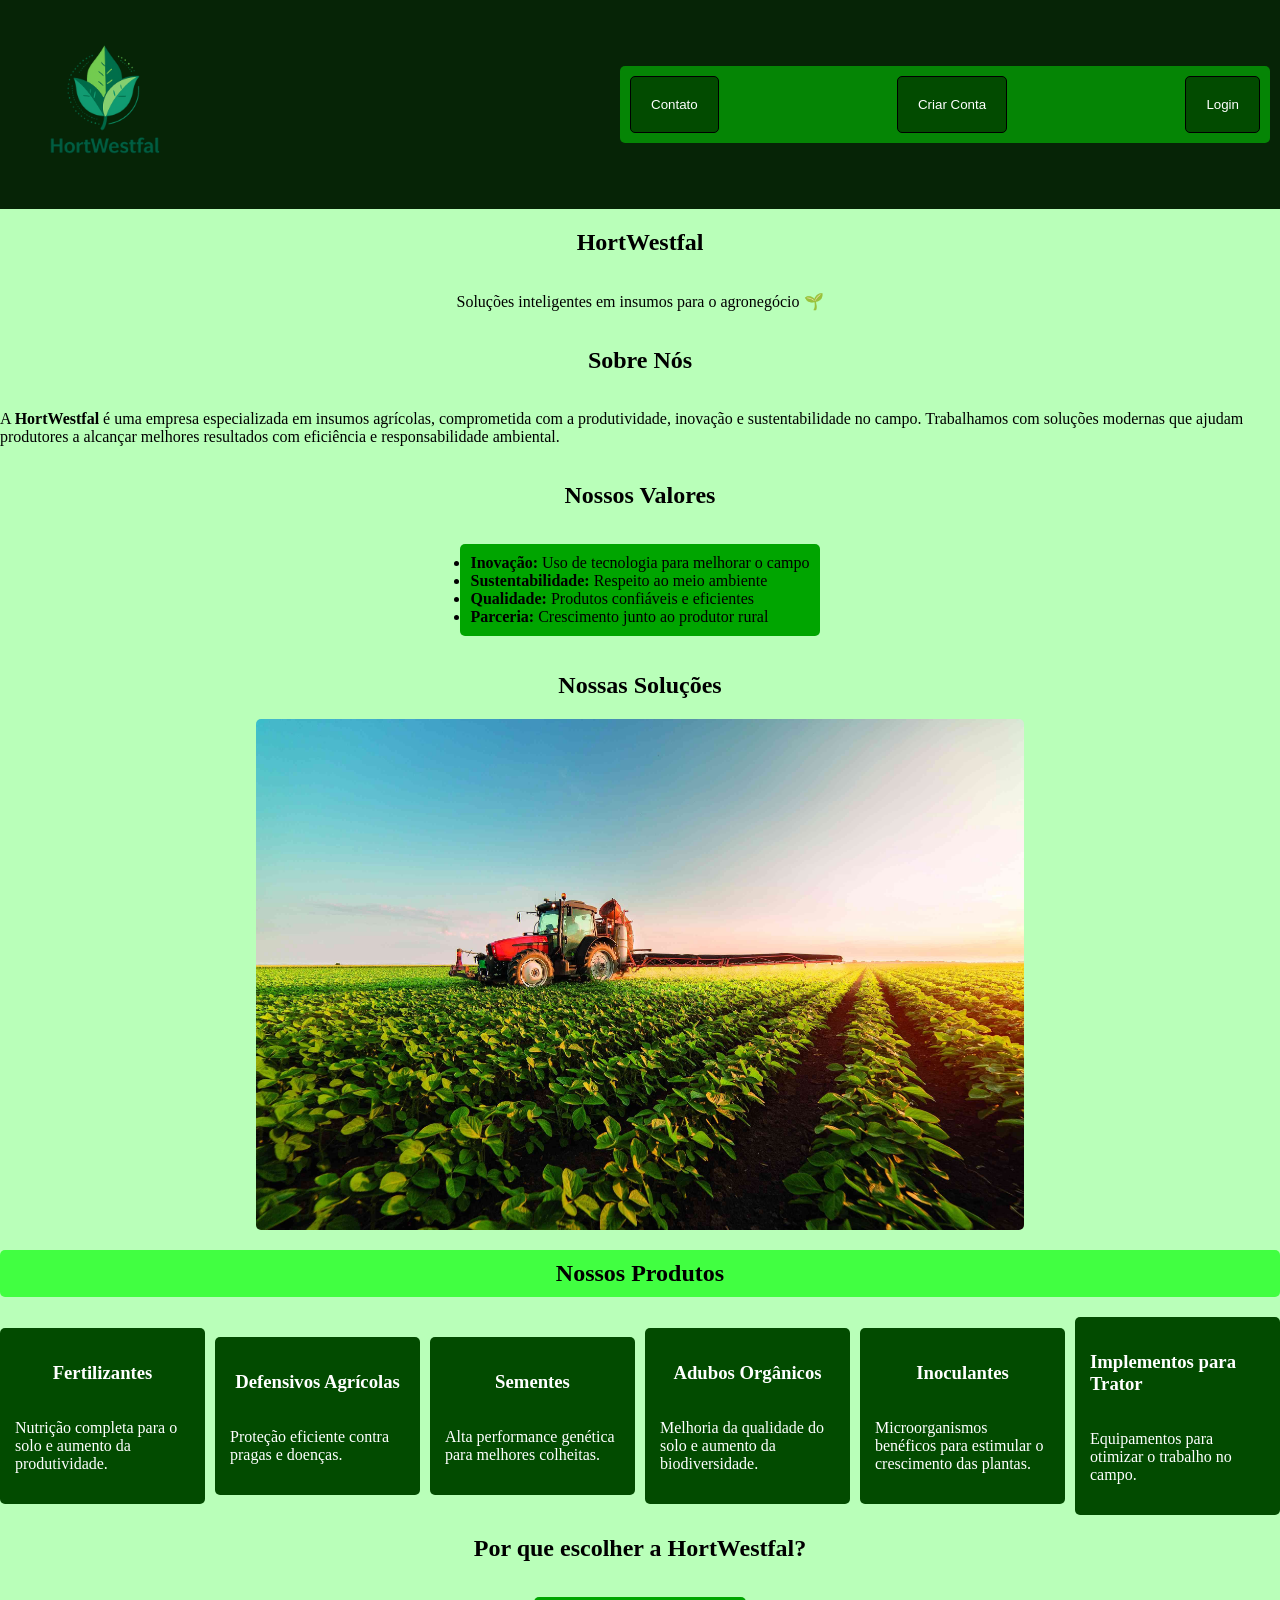
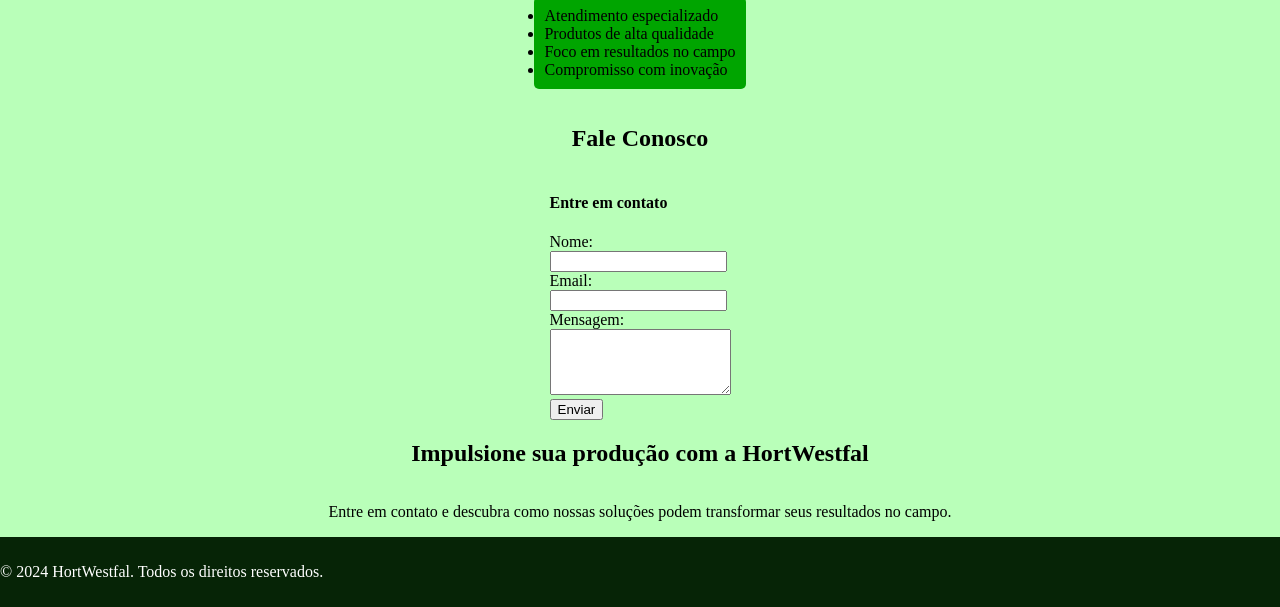
==== index.html @ 85e00064 "atualização do header" ====
<!DOCTYPE html>
<html lang="pt-br">

<head>
    <meta charset="UTF-8">
    <meta name="viewport" content="width=device-width, initial-scale=1.0">
    <link rel="stylesheet" href="index.css">
    <title>HortWestfal</title>
</head>

<body>
    <header>
        <img src="assets/LogomarcaHW.png" alt="Logo da HortWestfal" width="15%" >
        <nav class="links">
            <a href="contato.html"><button>Contato</button></a>
            <a href="criar-conta.html"><button>Criar Conta</button></a>
            <a href="login.html"><button>Login</button></a>
        </nav>
    </header>

    <main>

        <!-- HERO / APRESENTAÇÃO -->
        <section>

            <h1 id="titulo-principal">HortWestfal</h1>
            <p>Soluções inteligentes em insumos para o agronegócio 🌱</p>

        </section>

        <!-- SOBRE NÓS -->
        <section id="sobre">

            <h2 id="titulo-sobre">Sobre Nós</h2>

            <article>
                <p>
                    A <strong>HortWestfal</strong> é uma empresa especializada em insumos agrícolas,
                    comprometida com a produtividade, inovação e sustentabilidade no campo.
                    Trabalhamos com soluções modernas que ajudam produtores a alcançar
                    melhores resultados com eficiência e responsabilidade ambiental.
                </p>
            </article>
        </section>

        <!-- VALORES -->
        <section id="valores">

            <h2 id="titulo-valores">Nossos Valores</h2>

            <ul>
                <li><strong>Inovação:</strong> Uso de tecnologia para melhorar o campo</li>
                <li><strong>Sustentabilidade:</strong> Respeito ao meio ambiente</li>
                <li><strong>Qualidade:</strong> Produtos confiáveis e eficientes</li>
                <li><strong>Parceria:</strong> Crescimento junto ao produtor rural</li>
            </ul>
        </section>

        <!-- PRODUTOS / SOLUÇÕES -->
        <section id="produtos">
            <h2 id="titulo-produtos">Nossas Soluções</h2>

            <img src="assets/trator.jpg" alt="Produtos da HortWestfal" width="60%" height="auto">
            </div>
        </section>

        <h2 class="title">Nossos Produtos</h2>
        <section class="produtos">

            <div>
                <h3>Fertilizantes</h3>
                <p>Nutrição completa para o solo e aumento da produtividade.</p>
            </div>

            <div>
                <h3>Defensivos Agrícolas</h3>
                <p>Proteção eficiente contra pragas e doenças.</p>
            </div>

            <div>
                <h3>Sementes</h3>
                <p>Alta performance genética para melhores colheitas.</p>
            </div>

            <div>
                <h3>Adubos Orgânicos</h3>
                <p>Melhoria da qualidade do solo e aumento da biodiversidade.</p>
            </div>

            <div>
                <h3>Inoculantes</h3>
                <p>Microorganismos benéficos para estimular o crescimento das plantas.</p>
            </div>

            <div>
                <h3>Implementos para Trator</h3>
                <p>Equipamentos para otimizar o trabalho no campo.</p>
            </div>

        </section>

        <!-- DIFERENCIAIS -->
        <section id="diferenciais">

            <h2 id="titulo-diferenciais">Por que escolher a HortWestfal?</h2>

            <ul>
                <li>Atendimento especializado</li>
                <li>Produtos de alta qualidade</li>
                <li>Foco em resultados no campo</li>
                <li>Compromisso com inovação</li>
            </ul>
        </section>

        <!-- FORMULÁRIO -->
        <section id="contato">

            <h2 id="titulo-contato">Fale Conosco</h2>


            <form>


                <h4>Entre em contato</h4>

                <div>
                    <label for="nome">Nome:</label><br>
                    <input type="text" id="nome" name="nome" required>
                </div>

                <div>
                    <label for="email">Email:</label><br>
                    <input type="email" id="email" name="email" required>
                </div>

                <div>
                    <label for="mensagem">Mensagem:</label><br>
                    <textarea id="mensagem" name="mensagem" rows="4" required></textarea>
                </div>

                <div>
                    <button type="submit">Enviar</button>
                </div>



            </form>
        </section>

        <!-- CTA FINAL -->
        <section>

            <h2 id="titulo-cta">Impulsione sua produção com a HortWestfal</h2>

            <p>
                Entre em contato e descubra como nossas soluções podem transformar
                seus resultados no campo.
            </p>
        </section>

    </main>
    <footer>
        <p>&copy; 2024 HortWestfal. Todos os direitos reservados.</p>
    </footer>

</body>

</html>
---- index.css ----
body {
    margin: 0;
    padding: 0;
    

}

header {
    color: #fff;
    padding: 10px 10px;
    background-color: rgb(6, 36, 6);
    display: flex;
    flex-direction: row ;
    align-items: center;
    justify-content: space-between;
    
}

header a {
    color: #fff;

}

nav {
    margin: 20px 0;
    background-color: rgb(5, 133, 5);
    display: grid;
    grid-template-columns: repeat(auto-fit, minmax(10%, 1fr));
    grid-gap: 10px;
    padding: 10px;
    border-radius: 5px;
}



main {
    color: #000000;
    background-color: rgb(185, 255, 185);
    display: flex;
    flex-direction: column;
    /* align-items: center; */
    
}

section {
    display: flex;
    flex-direction: column;
    align-items: center;
}


.container {
    width: 80%;
    margin: auto;
   
}

footer {
    background-color: rgb(6, 36, 6);
    color: #fff;
    padding: 10px 0;
    position: relative;
    bottom: 0;
    width: 100%;
}
ul {
    /* list-style-type: none; */
    background-color: rgb(0, 165, 0);
    padding: 10px;
    border-radius: 5px;

} .produtos { 
    display: grid;
    grid-template-columns: repeat(auto-fit, minmax(15%, 1fr));
    gap: 10px;
    border-radius: 5px;
}

.produtos > div {
    color: #fff;
    background-color: #024b00;
    padding: 15px;
    border-radius: 5px;
    display: flex;
    flex-direction: column;
    align-items: center;
} img {
    border-radius: 5px;
}
.links {
   display: flex;
    flex-direction: row;
    justify-content: space-between;
    width: 50%;

}
.links button {
     color: #fff;
    background-color: #024b00;
    padding: 20px;
    border-radius: 5px;
    display: flex;
    flex-direction: column;
    align-items: center;
    border: 1px solid #000000;
    font-style: none;
    cursor: pointer;
   } 
.links a {
    text-decoration: none;
}

.title {
    background-color: rgb(65, 255, 65);
    padding: 10px;
    border-radius: 5px;
    display: grid;
    grid-template-columns: repeat(auto-fit, minmax(15%, 1fr));
    text-align: center;
    grid-gap: 10px;
   
   
}
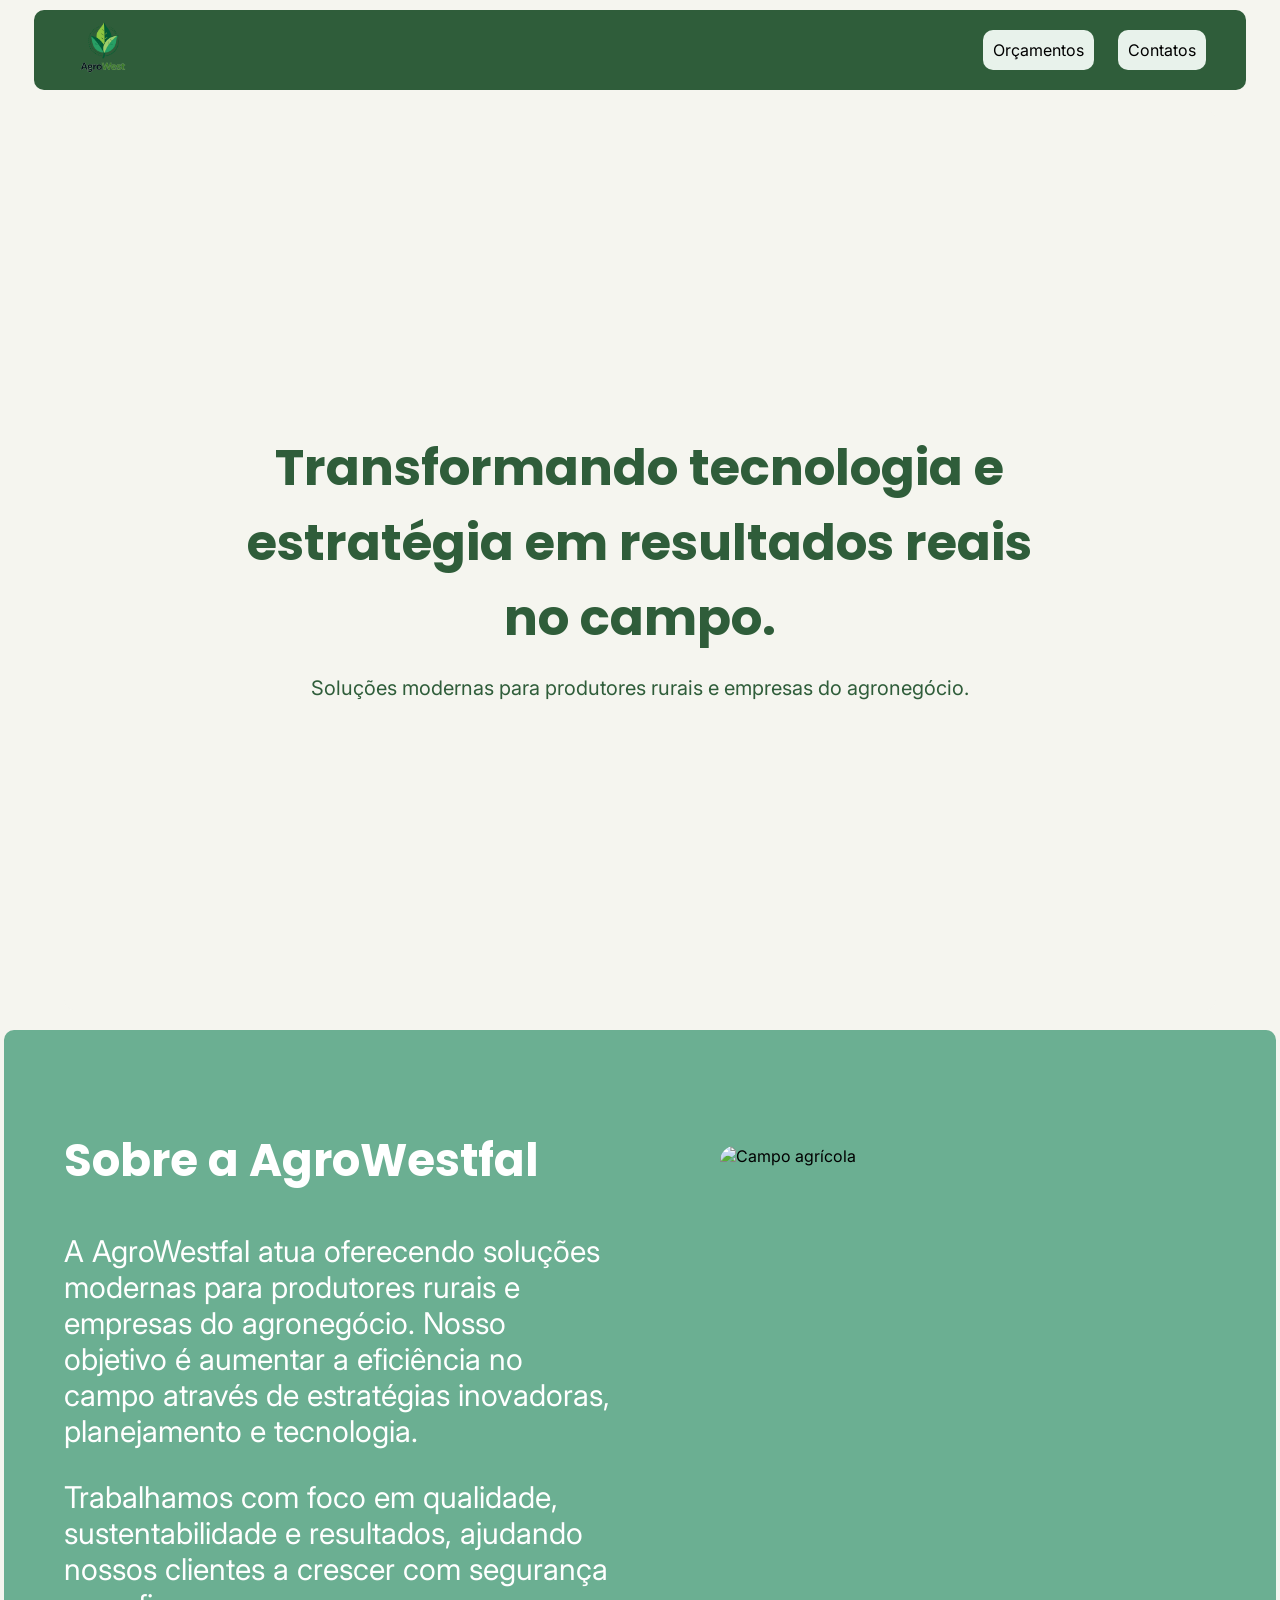
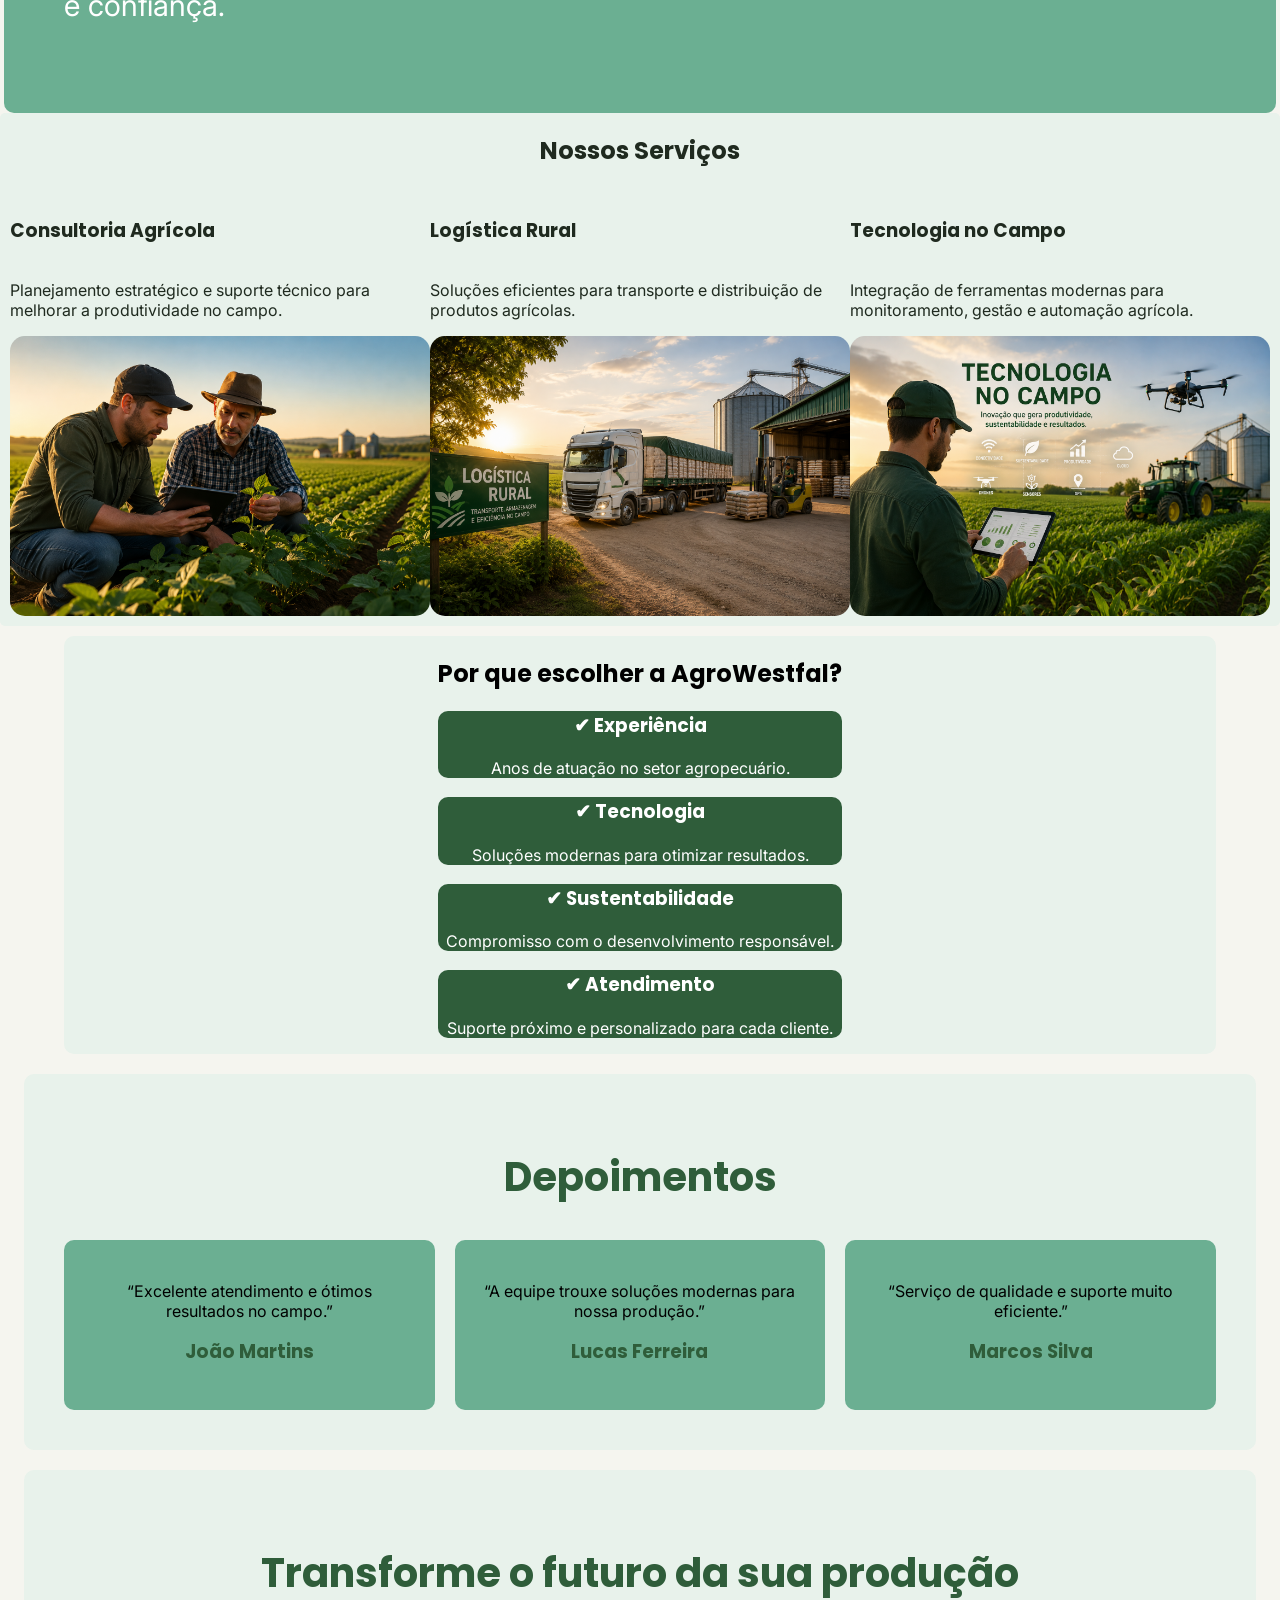
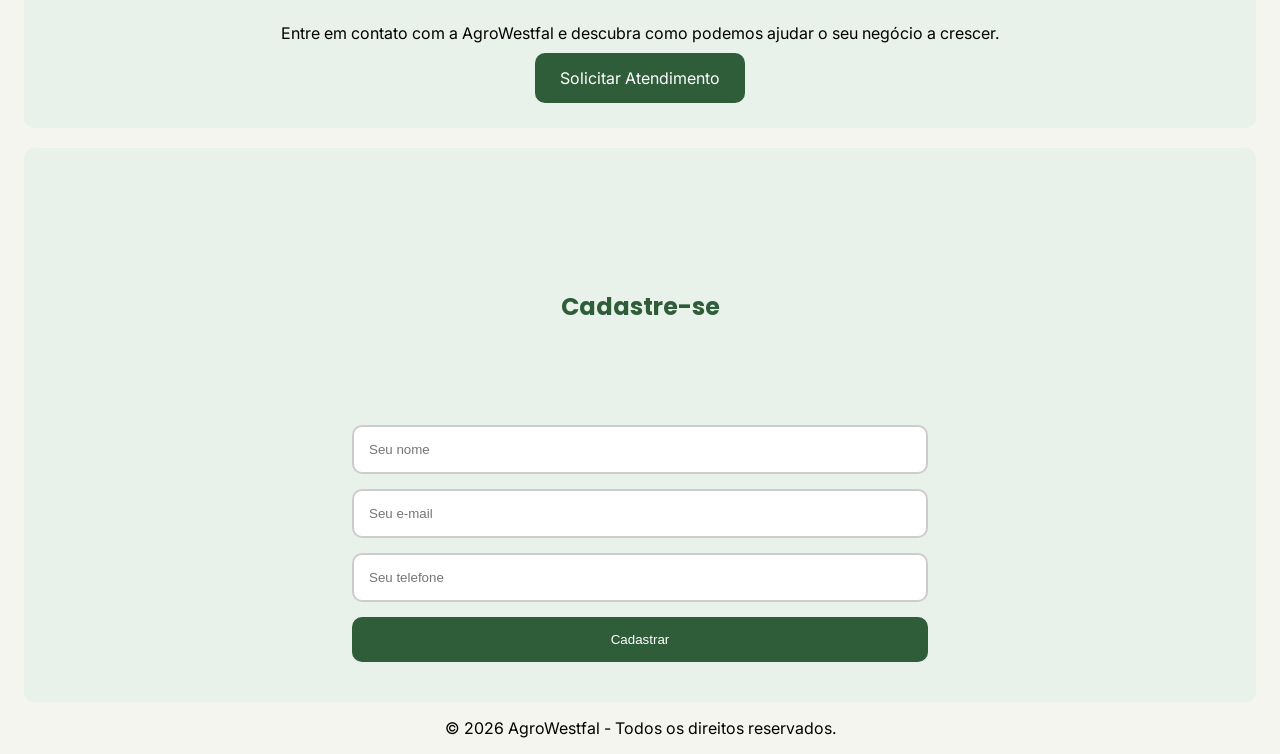
==== commit 0f07045b: "Edições finais e criação do hero." ====
--- a/index.html
+++ b/index.html
@@ -5,162 +5,180 @@
     <meta charset="UTF-8">
     <meta name="viewport" content="width=device-width, initial-scale=1.0">
     <link rel="stylesheet" href="index.css">
-    <title>HortWestfal</title>
+    <link rel="preconnect" href="https://fonts.googleapis.com">
+    <link rel="preconnect" href="https://fonts.gstatic.com" crossorigin>
+    <link
+        href="https://fonts.googleapis.com/css2?family=Inter:wght@400;500;600&family=Poppins:wght@600;700&display=swap"
+        rel="stylesheet">
+    <title>AgroWest</title>
 </head>
 
 <body>
     <header>
-        <img src="assets/LogomarcaHW.png" alt="Logo da HortWestfal" width="15%" >
-        <nav class="links">
-            <a href="contato.html"><button>Contato</button></a>
-            <a href="criar-conta.html"><button>Criar Conta</button></a>
-            <a href="login.html"><button>Login</button></a>
-        </nav>
+        <img src="assets/LogoAgroWest.png" alt="">
+        <div>
+            <a href="#servicos" class="btn-primary">Orçamentos</a>
+            <a href="#contato" class="btn-secondary">Contatos</a>
+        </div>
     </header>
-
     <main>
 
-        <!-- HERO / APRESENTAÇÃO -->
-        <section>
+        <section class="hero">
 
-            <h1 id="titulo-principal">HortWestfal</h1>
-            <p>Soluções inteligentes em insumos para o agronegócio 🌱</p>
+            <div class="hero-texto">
+                <h1>
+                    Transformando tecnologia e estratégia em resultados reais no campo.
+                </h1>
 
-        </section>
-
-        <!-- SOBRE NÓS -->
-        <section id="sobre">
-
-            <h2 id="titulo-sobre">Sobre Nós</h2>
-
-            <article>
                 <p>
-                    A <strong>HortWestfal</strong> é uma empresa especializada em insumos agrícolas,
-                    comprometida com a produtividade, inovação e sustentabilidade no campo.
-                    Trabalhamos com soluções modernas que ajudam produtores a alcançar
-                    melhores resultados com eficiência e responsabilidade ambiental.
+                    Soluções modernas para produtores rurais e empresas do agronegócio.
                 </p>
-            </article>
-        </section>
-
-        <!-- VALORES -->
-        <section id="valores">
-
-            <h2 id="titulo-valores">Nossos Valores</h2>
-
-            <ul>
-                <li><strong>Inovação:</strong> Uso de tecnologia para melhorar o campo</li>
-                <li><strong>Sustentabilidade:</strong> Respeito ao meio ambiente</li>
-                <li><strong>Qualidade:</strong> Produtos confiáveis e eficientes</li>
-                <li><strong>Parceria:</strong> Crescimento junto ao produtor rural</li>
-            </ul>
-        </section>
-
-        <!-- PRODUTOS / SOLUÇÕES -->
-        <section id="produtos">
-            <h2 id="titulo-produtos">Nossas Soluções</h2>
-
-            <img src="assets/trator.jpg" alt="Produtos da HortWestfal" width="60%" height="auto">
             </div>
         </section>
 
-        <h2 class="title">Nossos Produtos</h2>
-        <section class="produtos">
+        <!-- SOBRE -->
+        <section class="sobre" id="sobre">
+            <div class="sobre-texto">
+                <h2 id="titulo-sobre">Sobre a AgroWestfal</h2>
+                <p>
+                    A AgroWestfal atua oferecendo soluções modernas para produtores
+                    rurais e empresas do agronegócio. Nosso objetivo é aumentar a
+                    eficiência no campo através de estratégias inovadoras,
+                    planejamento e tecnologia.
+                </p>
+                <p>
+                    Trabalhamos com foco em qualidade, sustentabilidade e resultados,
+                    ajudando nossos clientes a crescer com segurança e confiança.
+                </p>
+            </div>
+            <img src="https://imgs.search.brave.com/mxsEiK5tmD01qRT2toP6mx3Sf--5ujDcKrcWVnXt9iE/rs:fit:860:0:0:0/g:ce/aHR0cHM6Ly9tZWRp/YS5pc3RvY2twaG90/by5jb20vaWQvMTMx/NjMyMTA4MS9wdC9m/b3RvL2Zhcm1lci1z/dGFuZGluZy1vbi1j/b3JuLWZpZWxkLWFn/YWluc3Qtc2t5Lmpw/Zz9zPTYxMng2MTIm/dz0wJms9MjAmYz1t/T1BWcTdnWUVnNkt6/ZjV4SG0wWVBaTGxY/RkJYSXd3UDlqeVFn/VVpKeDNjPQ"
+                alt="Campo agrícola">
+        </section>
 
-            <div>
-                <h3>Fertilizantes</h3>
-                <p>Nutrição completa para o solo e aumento da produtividade.</p>
+        <!-- SERVIÇOS -->
+        <section class="servicos" id="servicos">
+            <h2 id="titulo-servicos">Nossos Serviços</h2>
+            <div class="cards">
+                <article>
+                    <h3>Consultoria Agrícola</h3>
+                    <p>
+                        Planejamento estratégico e suporte técnico para melhorar a
+                        produtividade no campo.
+                    </p>
+                    <img src="assets/consultoria.png" alt="">
+                </article>
+                <article>
+                    <h3>Logística Rural</h3>
+                    <p>
+                        Soluções eficientes para transporte e distribuição de
+                        produtos agrícolas.
+                    </p>
+                    <img src="assets/Logistica.png" alt="">
+                </article>
+                <article>
+                    <h3>Tecnologia no Campo</h3>
+                    <p>
+                        Integração de ferramentas modernas para monitoramento,
+                        gestão e automação agrícola.
+                    </p>
+                    <img src="assets/tecnologia.png" alt="">
+                </article>
             </div>
+        </section>
 
-            <div>
-                <h3>Defensivos Agrícolas</h3>
-                <p>Proteção eficiente contra pragas e doenças.</p>
+        <!-- DIFERENCIAIS -->
+        <section id="diferenciais">
+            <div class="container">
+                <h2 id="titulo-diferenciais">Por que escolher a AgroWestfal?</h2>
+
+                <article class="cardEsquerda">
+                    <h3>✔ Experiência</h3>
+                    <p>Anos de atuação no setor agropecuário.</p>
+                </article>
+
+                <article class="cardDireita">
+                    <h3>✔ Tecnologia</h3>
+                    <p>Soluções modernas para otimizar resultados.</p>
+                </article>
+
+                <article class="cardEsquerda">
+                    <h3>✔ Sustentabilidade</h3>
+                    <p>Compromisso com o desenvolvimento responsável.</p>
+                </article>
+                <article class="cardDireita">
+                    <h3>✔ Atendimento</h3>
+                    <p>Suporte próximo e personalizado para cada cliente.</p>
+                </article>
             </div>
+        </section>
+        <!-- DEPOIMENTOS -->
 
-            <div>
-                <h3>Sementes</h3>
-                <p>Alta performance genética para melhores colheitas.</p>
-            </div>
+        <section id="depoimentos">
 
-            <div>
-                <h3>Adubos Orgânicos</h3>
-                <p>Melhoria da qualidade do solo e aumento da biodiversidade.</p>
-            </div>
+            <h2>Depoimentos</h2>
 
-            <div>
-                <h3>Inoculantes</h3>
-                <p>Microorganismos benéficos para estimular o crescimento das plantas.</p>
-            </div>
+            <div class="depoimentos-cards">
 
-            <div>
-                <h3>Implementos para Trator</h3>
-                <p>Equipamentos para otimizar o trabalho no campo.</p>
+                <article>
+                    <p>
+                        “Excelente atendimento e ótimos resultados no campo.”
+                    </p>
+
+                    <h3>João Martins</h3>
+                </article>
+
+                <article>
+                    <p>
+                        “A equipe trouxe soluções modernas para nossa produção.”
+                    </p>
+
+                    <h3>Lucas Ferreira</h3>
+                </article>
+
+                <article>
+                    <p>
+                        “Serviço de qualidade e suporte muito eficiente.”
+                    </p>
+
+                    <h3>Marcos Silva</h3>
+                </article>
+
             </div>
 
         </section>
 
-        <!-- DIFERENCIAIS -->
-        <section id="diferenciais">
+        <!-- CTA -->
+        <section class="cta">
+            <div class="container">
+                <h2 id="titulo-cta">Transforme o futuro da sua produção</h2>
+                <p>
+                    Entre em contato com a AgroWestfal e descubra como podemos ajudar
+                    o seu negócio a crescer.
+                </p>
 
-            <h2 id="titulo-diferenciais">Por que escolher a HortWestfal?</h2>
-
-            <ul>
-                <li>Atendimento especializado</li>
-                <li>Produtos de alta qualidade</li>
-                <li>Foco em resultados no campo</li>
-                <li>Compromisso com inovação</li>
-            </ul>
+                <a href="#contato" class="btn-primary">Solicitar Atendimento</a>
+            </div>
         </section>
 
-        <!-- FORMULÁRIO -->
-        <section id="contato">
+        <!-- CADASTRO -->
+        <section class="cadastro" id="cadastro">
+            <div class="container">
+                <h2 id="titulo-contato">Cadastre-se</h2>
 
-            <h2 id="titulo-contato">Fale Conosco</h2>
-
-
-            <form>
-
-
-                <h4>Entre em contato</h4>
-
-                <div>
-                    <label for="nome">Nome:</label><br>
-                    <input type="text" id="nome" name="nome" required>
-                </div>
-
-                <div>
-                    <label for="email">Email:</label><br>
-                    <input type="email" id="email" name="email" required>
-                </div>
-
-                <div>
-                    <label for="mensagem">Mensagem:</label><br>
-                    <textarea id="mensagem" name="mensagem" rows="4" required></textarea>
-                </div>
-
-                <div>
-                    <button type="submit">Enviar</button>
-                </div>
-
-
-
-            </form>
+                <form>
+                    <input type="text" placeholder="Seu nome" required>
+                    <input type="email" placeholder="Seu e-mail" required>
+                    <input type="text" placeholder="Seu telefone">
+                    <button type="submit">Cadastrar</button>
+                </form>
+            </div>
         </section>
 
-        <!-- CTA FINAL -->
-        <section>
+        <!-- FOOTER -->
+    </main>
 
-            <h2 id="titulo-cta">Impulsione sua produção com a HortWestfal</h2>
-
-            <p>
-                Entre em contato e descubra como nossas soluções podem transformar
-                seus resultados no campo.
-            </p>
-        </section>
-
-    </main>
     <footer>
-        <p>&copy; 2024 HortWestfal. Todos os direitos reservados.</p>
+        <p>© 2026 AgroWestfal - Todos os direitos reservados.</p>
     </footer>
 
 </body>
--- a/index.css
+++ b/index.css
@@ -1,123 +1,321 @@
+:root {
+    /* CORES PRINCIPAIS */
+    --primary: #2F5D3A;
+    --secondary: #6BAF92;
+
+    /* BACKGROUNDS */
+    --bg-main: #F5F5EF;
+    --bg-section: #E8F2EB;
+    --white: #FFFFFF;
+
+    /* TEXTOS */
+    --text-dark: #1F2A1F;
+    --text-gray: #6B7280;
+
+    /* GRADIENTE */
+    --gradient-main:
+        linear-gradient(135deg, #2F5D3A, #6BAF92);
+}
+
+h1,
+h2,
+h3 {
+    font-family: 'Poppins', sans-serif;
+}
+
+p {
+    font-family: 'Inter', sans-serif
+}
+
 body {
+    font-family: 'Inter', sans-serif;
+    background-color: var(--bg-main);
+    display: flex;
+    flex-direction: column;
+    align-items: center;
     margin: 0;
-    padding: 0;
-    
-
+}
+main{
+    display: flex;
+    flex-direction: column;
+    align-items: center;
+}
+
+section {
+    background-color: var(--bg-section);
 }
 
 header {
-    color: #fff;
-    padding: 10px 10px;
-    background-color: rgb(6, 36, 6);
-    display: flex;
-    flex-direction: row ;
-    align-items: center;
+    background-color: var(--primary);
+    width: 90%;
+    height: 80px;
+    display: flex;
     justify-content: space-between;
-    
-}
-
-header a {
-    color: #fff;
-
-}
-
-nav {
-    margin: 20px 0;
-    background-color: rgb(5, 133, 5);
-    display: grid;
-    grid-template-columns: repeat(auto-fit, minmax(10%, 1fr));
-    grid-gap: 10px;
+    align-items: center;
+    padding: 0 30px;
+    border-radius: 10px;
+    margin-top: 10px;
+}
+.hero {
+    width: 90%;
+    height: 100vh;
+    background: var(--bg-main);
+    display: flex;
+    flex-direction: column;
+    justify-content: center;
+    align-items: center;
+    text-align: center;
+    border-radius: 10px;
+    margin-top: 20px;
+}
+
+.hero-texto {
+    color: var(--primary);
+    width: 70%;
+}
+
+.hero-texto h1 {
+    font-size: 50px;
+    margin-bottom: 20px;
+}
+
+.hero-texto p {
+    font-size: 20px;
+    margin-bottom: 30px;
+}
+
+header div h1 {
+    margin: 0;
+}
+
+header div a {
+    background-color: var(--bg-section);
     padding: 10px;
+    border-radius: 10px;
+    text-decoration: none;
+    color: inherit;
+    margin: 10px;
+}
+
+
+
+header img {
+    height: 100%;
+}
+
+/* Estilização sobre */
+#sobre {
+    background-color: var(--secondary);
+    display: grid;
+    grid-template-columns: 1fr 1fr;
+    align-items: center;
+    justify-items: center;
+    gap: 50px;
+    width: 90%;
+    padding: 60px;
+    border-radius: 10px;
+    margin-top: 20px;
+}
+
+#sobre img {
+    height: 80%;
+    width: 80%;
+    border-radius: 15px;
+    grid-column: 2;
+}
+
+#sobre div {
+    color: white;
+    grid-column: 1;
+    width: 100%;
+    font-size: 30px;
+
+}
+
+@media (max-width: 768px) {
+
+    #sobre {
+        grid-template-columns: 1fr;
+    }
+
+    #sobre div {
+        grid-column: 1;
+        grid-row: 1;
+    }
+
+    #sobre img {
+        grid-column: 1;
+        grid-row: 2;
+
+        width: 100%;
+        max-width: 100%;
+    }
+}
+
+#servicos {
+    color: var(--text-dark);
+    display: grid;
+    grid-template-columns: 1fr;
+    grid-template-rows: auto 1fr;
+    justify-items: center;
     border-radius: 5px;
 }
 
-
-
-main {
-    color: #000000;
-    background-color: rgb(185, 255, 185);
-    display: flex;
-    flex-direction: column;
-    /* align-items: center; */
-    
-}
-
-section {
-    display: flex;
-    flex-direction: column;
-    align-items: center;
-}
-
-
-.container {
-    width: 80%;
-    margin: auto;
-   
-}
-
-footer {
-    background-color: rgb(6, 36, 6);
-    color: #fff;
-    padding: 10px 0;
-    position: relative;
-    bottom: 0;
-    width: 100%;
-}
-ul {
-    /* list-style-type: none; */
-    background-color: rgb(0, 165, 0);
-    padding: 10px;
-    border-radius: 5px;
-
-} .produtos { 
-    display: grid;
-    grid-template-columns: repeat(auto-fit, minmax(15%, 1fr));
-    gap: 10px;
-    border-radius: 5px;
-}
-
-.produtos > div {
-    color: #fff;
-    background-color: #024b00;
+#servicos div {
+    display: grid;
+    background-color: var(--bg-section);
+    grid-template-columns: 1fr 1fr 1fr;
+    margin: 10px;
+}
+
+#servicos div article {
+    background-color:var(--bg-section);
+    display: flex;
+    flex-direction: column;
+    overflow: hidden;
+}
+
+#servicos div article img {
+    grid-row: 2;
+    border-radius: 15px;
+}
+
+#diferenciais {
+    margin-top:10px; 
+    width: 90%;
+    background-color: var(--bg-section);
+    display: grid;
+    grid-template-columns: 1fr;
+    grid-template-rows: 1fr;
+    justify-items: center;
+    border-radius: 10px;
+}
+#diferenciais div article {
+    color: var(--white);
+    background-color: var(--primary);
+    border-radius: 10px; 
+    text-align: center; 
+}
+/* DEPOIMENTOS */
+
+#depoimentos {
+    width: 90%;
+    background-color: var(--bg-section);
+    padding: 40px;
+    border-radius: 10px;
+    margin-top: 20px;
+}
+
+#depoimentos h2 {
+    text-align: center;
+    color: var(--primary);
+    font-size: 40px;
+}
+
+.depoimentos-cards {
+    display: grid;
+    grid-template-columns: 1fr 1fr 1fr;
+    gap: 20px;
+}
+
+.depoimentos-cards article {
+    background-color: var(--secondary);
+    padding: 25px;
+    border-radius: 10px;
+    text-align: center;
+}
+
+.depoimentos-cards article h3 {
+    color: var(--primary);
+    margin-top: 15px;
+}
+/* CTA */
+
+.cta {
+    width: 90%;
+    background-color: var(--bg-section);
+    padding: 40px;
+    border-radius: 10px;
+    margin-top: 20px;
+    text-align: center;
+}
+
+.cta h2 {
+    color: var(--primary);
+    font-size: 40px;
+    margin-bottom: 20px;
+}
+
+.cta p {
+    margin-bottom: 25px;
+}
+
+.cta a {
+    background-color: var(--primary);
+    color: white;
+    text-decoration: none;
+    padding: 15px 25px;
+    border-radius: 10px;
+    transition: 0.3s;
+}
+
+.cta a:hover {
+    background-color: var(--secondary);
+}
+/* cadastro */
+.cadastro div {
+    display: grid;
+    grid-template-rows: 1fr 1fr;
+    grid-template-columns:1fr;
+    align-items: center;
+    justify-items: center;
+}
+.cadastro {
+    width: 90%;
+    background-color: var(--bg-section);
+    padding: 40px;
+    border-radius: 10px;
+    margin-top: 20px;
+}
+
+.cadastro h2 {
+    text-align: center;
+    color: var(--primary);
+    margin-bottom: 20px;
+}
+
+form {
+    display: flex;
+    flex-direction: column;
+    gap: 15px;
+    width: 50%;
+}
+
+form input,
+form textarea {
     padding: 15px;
-    border-radius: 5px;
-    display: flex;
-    flex-direction: column;
-    align-items: center;
-} img {
-    border-radius: 5px;
-}
-.links {
-   display: flex;
-    flex-direction: row;
-    justify-content: space-between;
-    width: 50%;
-
-}
-.links button {
-     color: #fff;
-    background-color: #024b00;
-    padding: 20px;
-    border-radius: 5px;
-    display: flex;
-    flex-direction: column;
-    align-items: center;
-    border: 1px solid #000000;
-    font-style: none;
-    cursor: pointer;
-   } 
-.links a {
-    text-decoration: none;
-}
-
-.title {
-    background-color: rgb(65, 255, 65);
-    padding: 10px;
-    border-radius: 5px;
-    display: grid;
-    grid-template-columns: repeat(auto-fit, minmax(15%, 1fr));
-    text-align: center;
-    grid-gap: 10px;
-   
-   
+    border-radius: 10px;
+    border: 2px solid #ccc;
+}
+
+form input:focus,
+form textarea:focus {
+    border-color: var(--secondary);
+    outline: none;
+}
+
+form textarea {
+    height: 120px;
+}
+
+form button {
+    background-color: var(--primary);
+    color: white;
+    border: none;
+    padding: 15px;
+    border-radius: 10px;
+}
+
+form button:hover {
+    background-color: var(--secondary);
 }
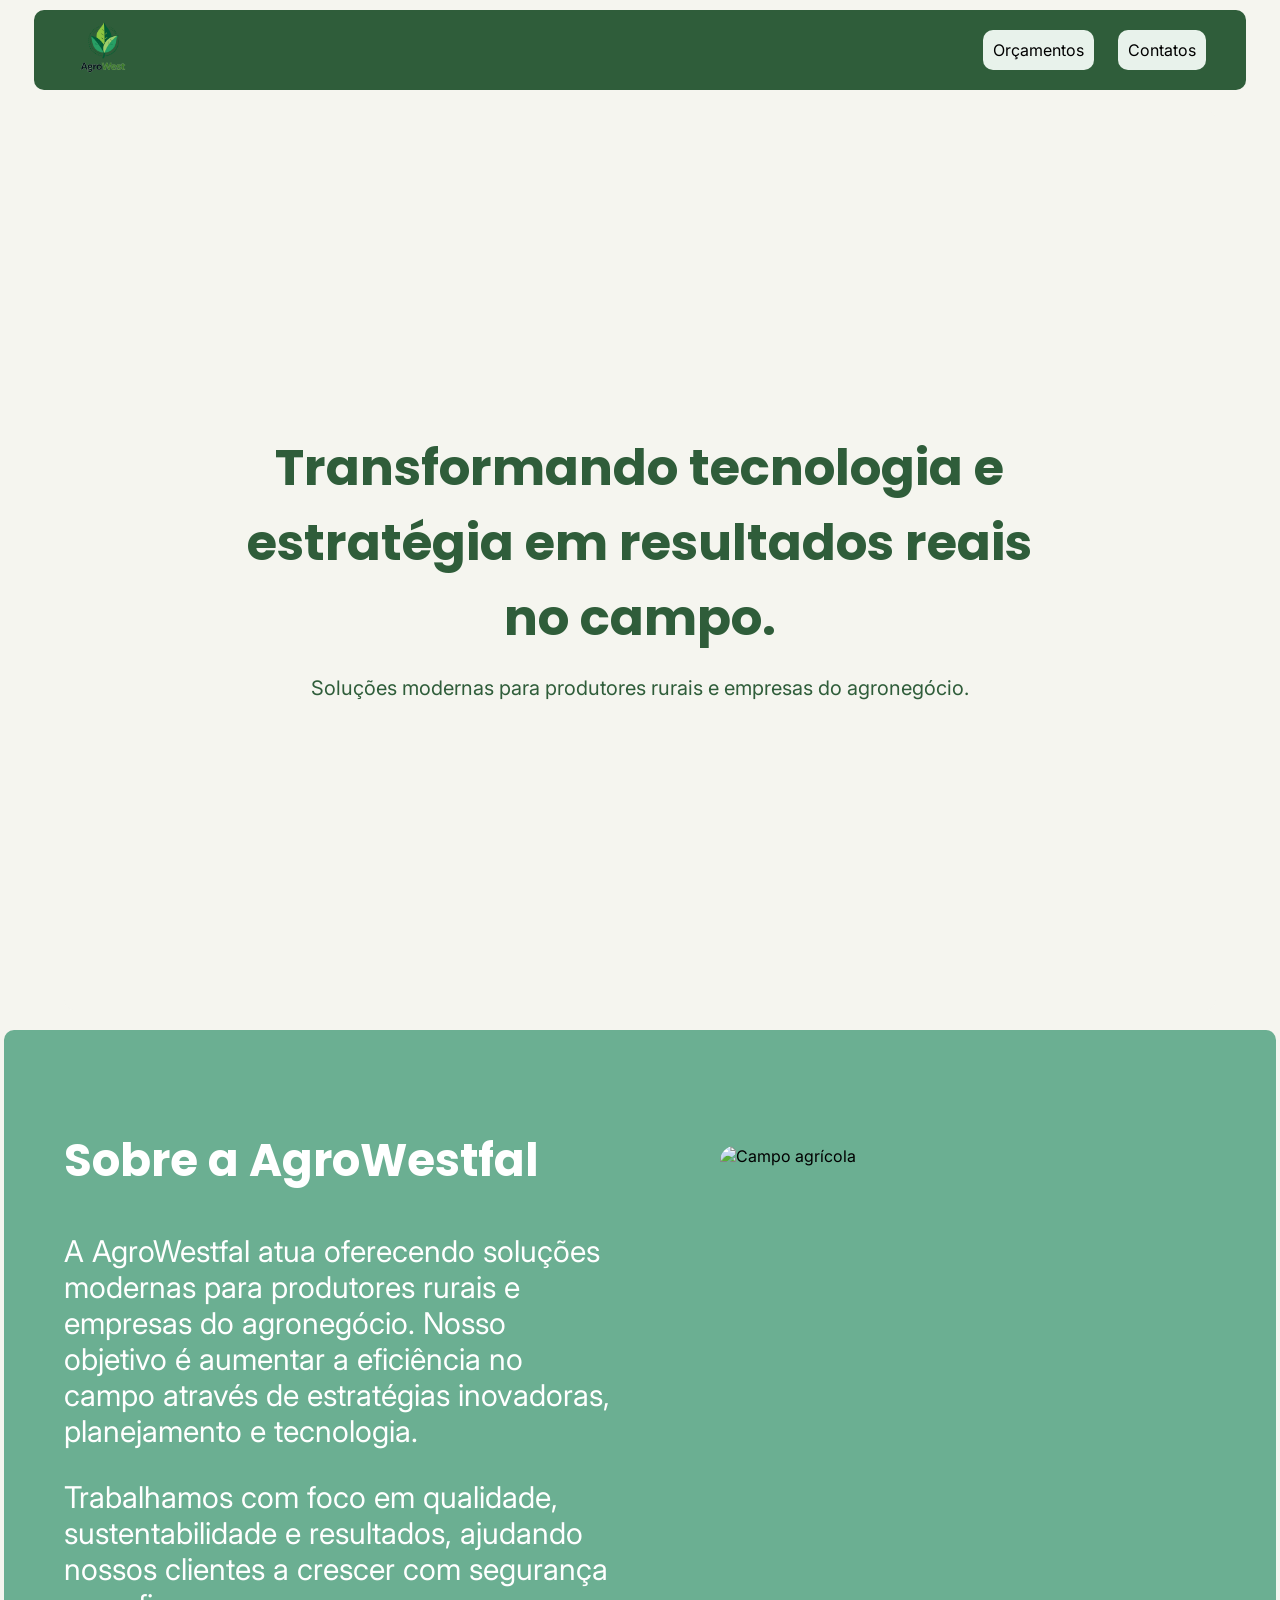
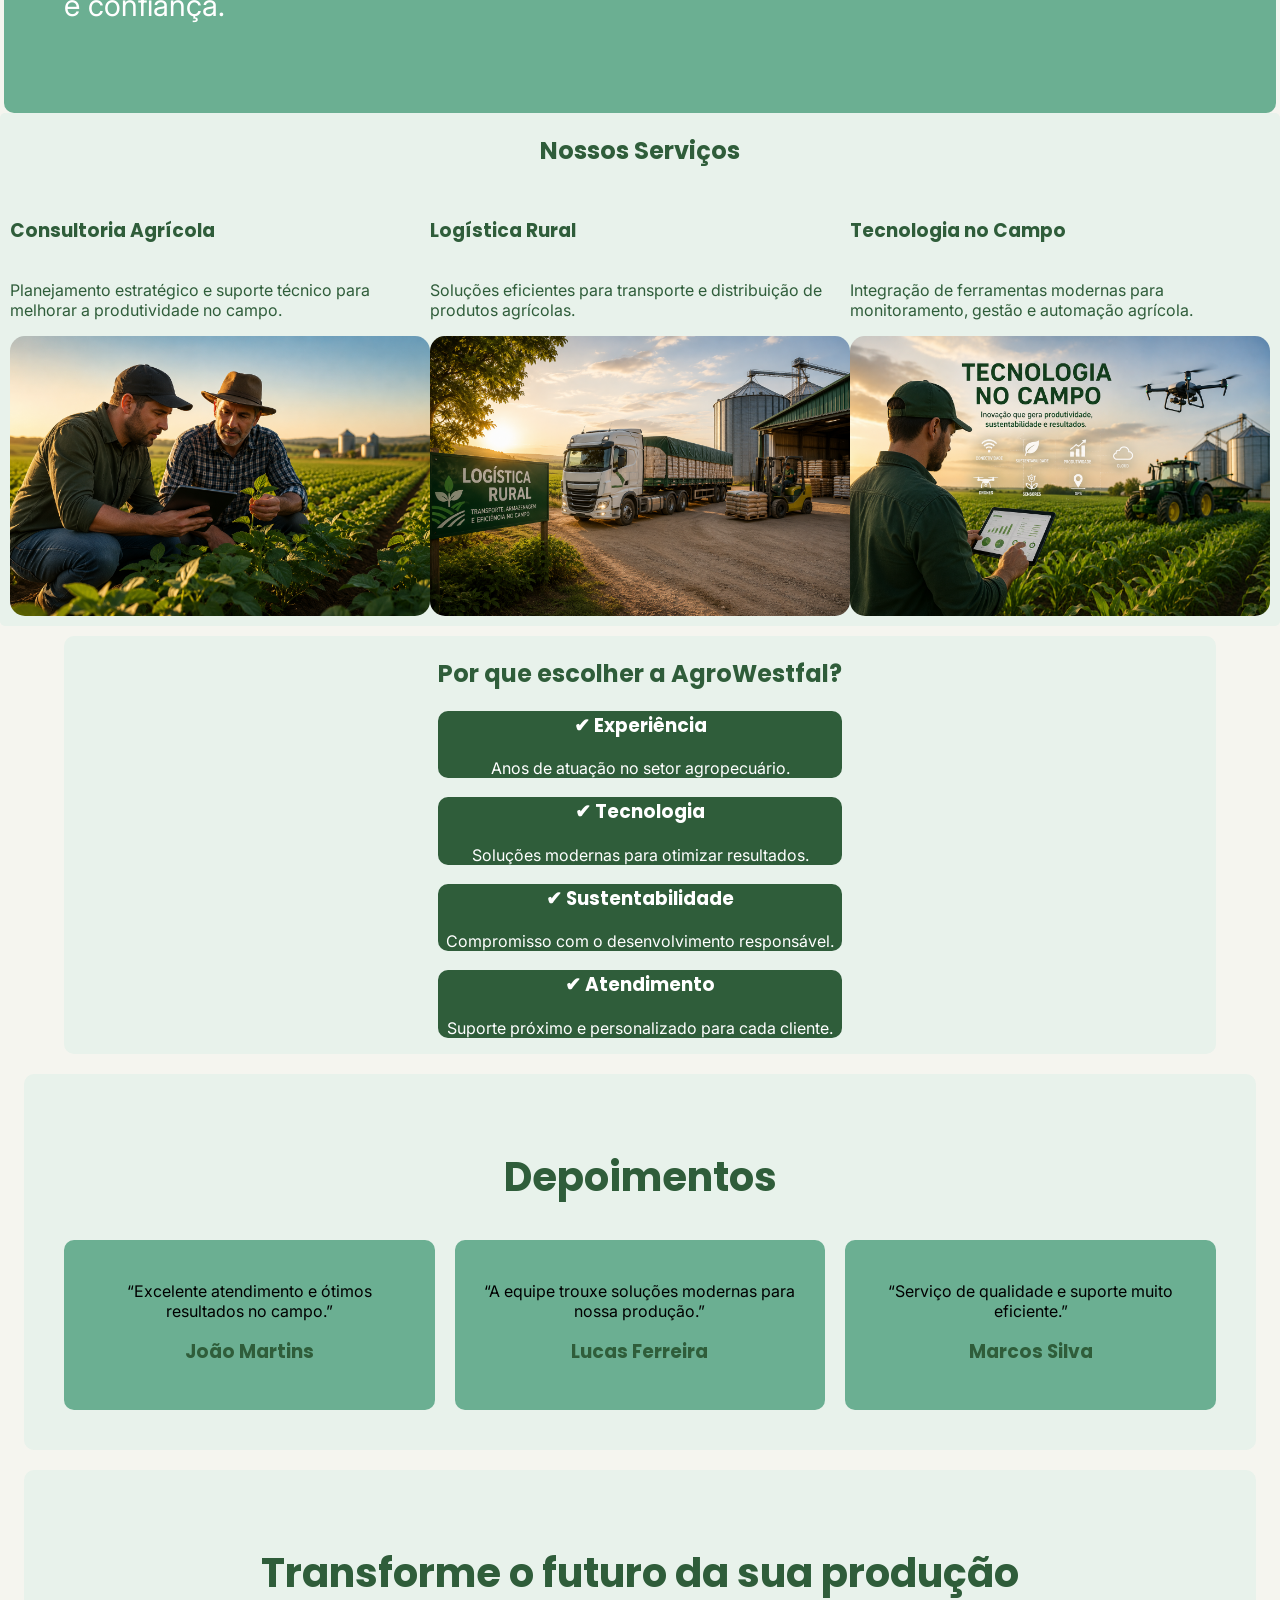
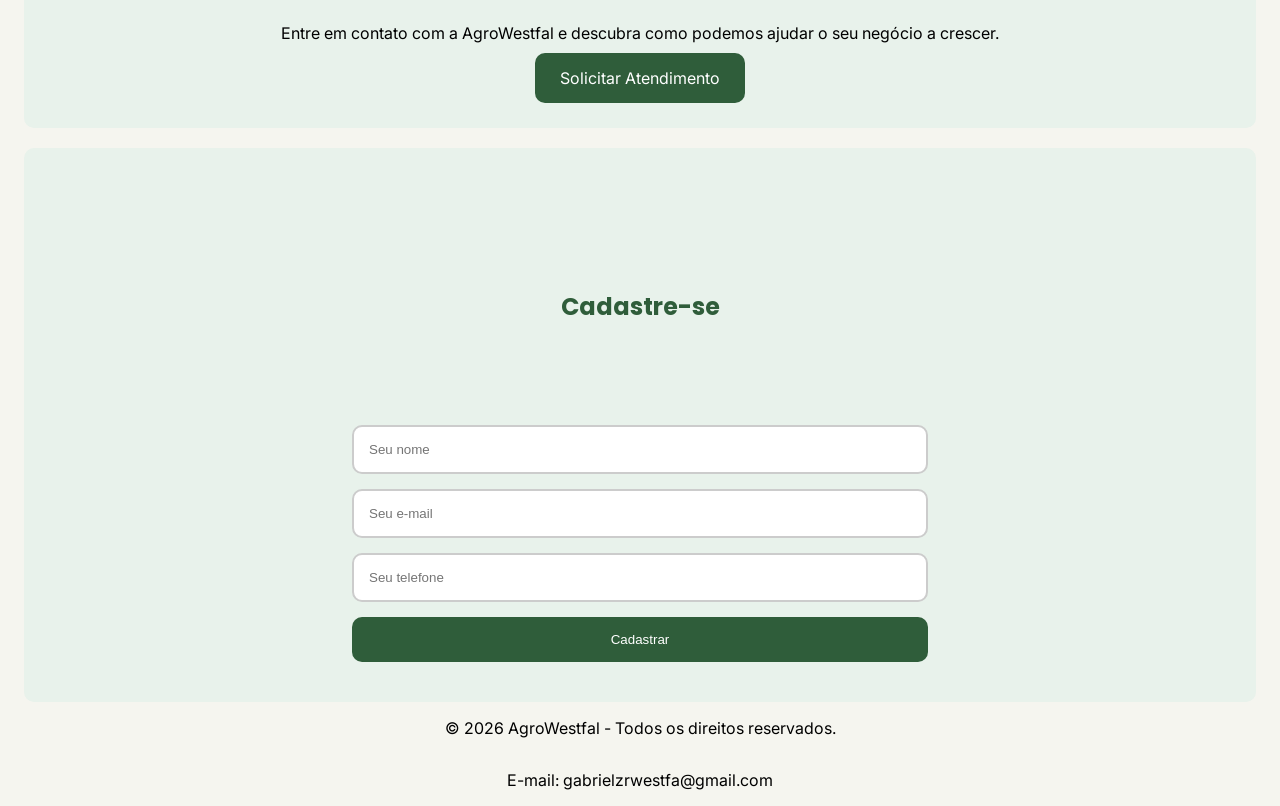
==== commit 7ec9dc9e: "Pequenas modificaçãos finais nos botoes." ====
--- a/index.html
+++ b/index.html
@@ -17,8 +17,8 @@
     <header>
         <img src="assets/LogoAgroWest.png" alt="">
         <div>
-            <a href="#servicos" class="btn-primary">Orçamentos</a>
-            <a href="#contato" class="btn-secondary">Contatos</a>
+            <a href="#" class="btn-primary">Orçamentos</a>
+            <a href="#" class="btn-secondary">Contatos</a>
         </div>
     </header>
     <main>
@@ -179,6 +179,7 @@
 
     <footer>
         <p>© 2026 AgroWestfal - Todos os direitos reservados.</p>
+         <p>E-mail: gabrielzrwestfa@gmail.com</p>   
     </footer>
 
 </body>
--- a/index.css
+++ b/index.css
@@ -56,6 +56,23 @@
     border-radius: 10px;
     margin-top: 10px;
 }
+
+
+header div h1 {
+    margin: 0;
+}
+
+header div a {
+    background-color: var(--bg-section);
+    padding: 10px;
+    border-radius: 10px;
+    text-decoration: none;
+    color: inherit;
+    margin: 10px;
+}
+header img {
+    height: 100%;
+}
 .hero {
     width: 90%;
     height: 100vh;
@@ -83,26 +100,6 @@
     font-size: 20px;
     margin-bottom: 30px;
 }
-
-header div h1 {
-    margin: 0;
-}
-
-header div a {
-    background-color: var(--bg-section);
-    padding: 10px;
-    border-radius: 10px;
-    text-decoration: none;
-    color: inherit;
-    margin: 10px;
-}
-
-
-
-header img {
-    height: 100%;
-}
-
 /* Estilização sobre */
 #sobre {
     background-color: var(--secondary);
@@ -153,7 +150,7 @@
 }
 
 #servicos {
-    color: var(--text-dark);
+    color: var(--primary);
     display: grid;
     grid-template-columns: 1fr;
     grid-template-rows: auto 1fr;
@@ -179,6 +176,9 @@
     grid-row: 2;
     border-radius: 15px;
 }
+#diferenciais h2 {
+    color: var(--primary);
+}
 
 #diferenciais {
     margin-top:10px; 
@@ -190,6 +190,7 @@
     justify-items: center;
     border-radius: 10px;
 }
+
 #diferenciais div article {
     color: var(--white);
     background-color: var(--primary);
@@ -318,4 +319,9 @@
 
 form button:hover {
     background-color: var(--secondary);
+}
+footer{
+    display: flex;
+    flex-direction: column;
+    align-items: center;
 }
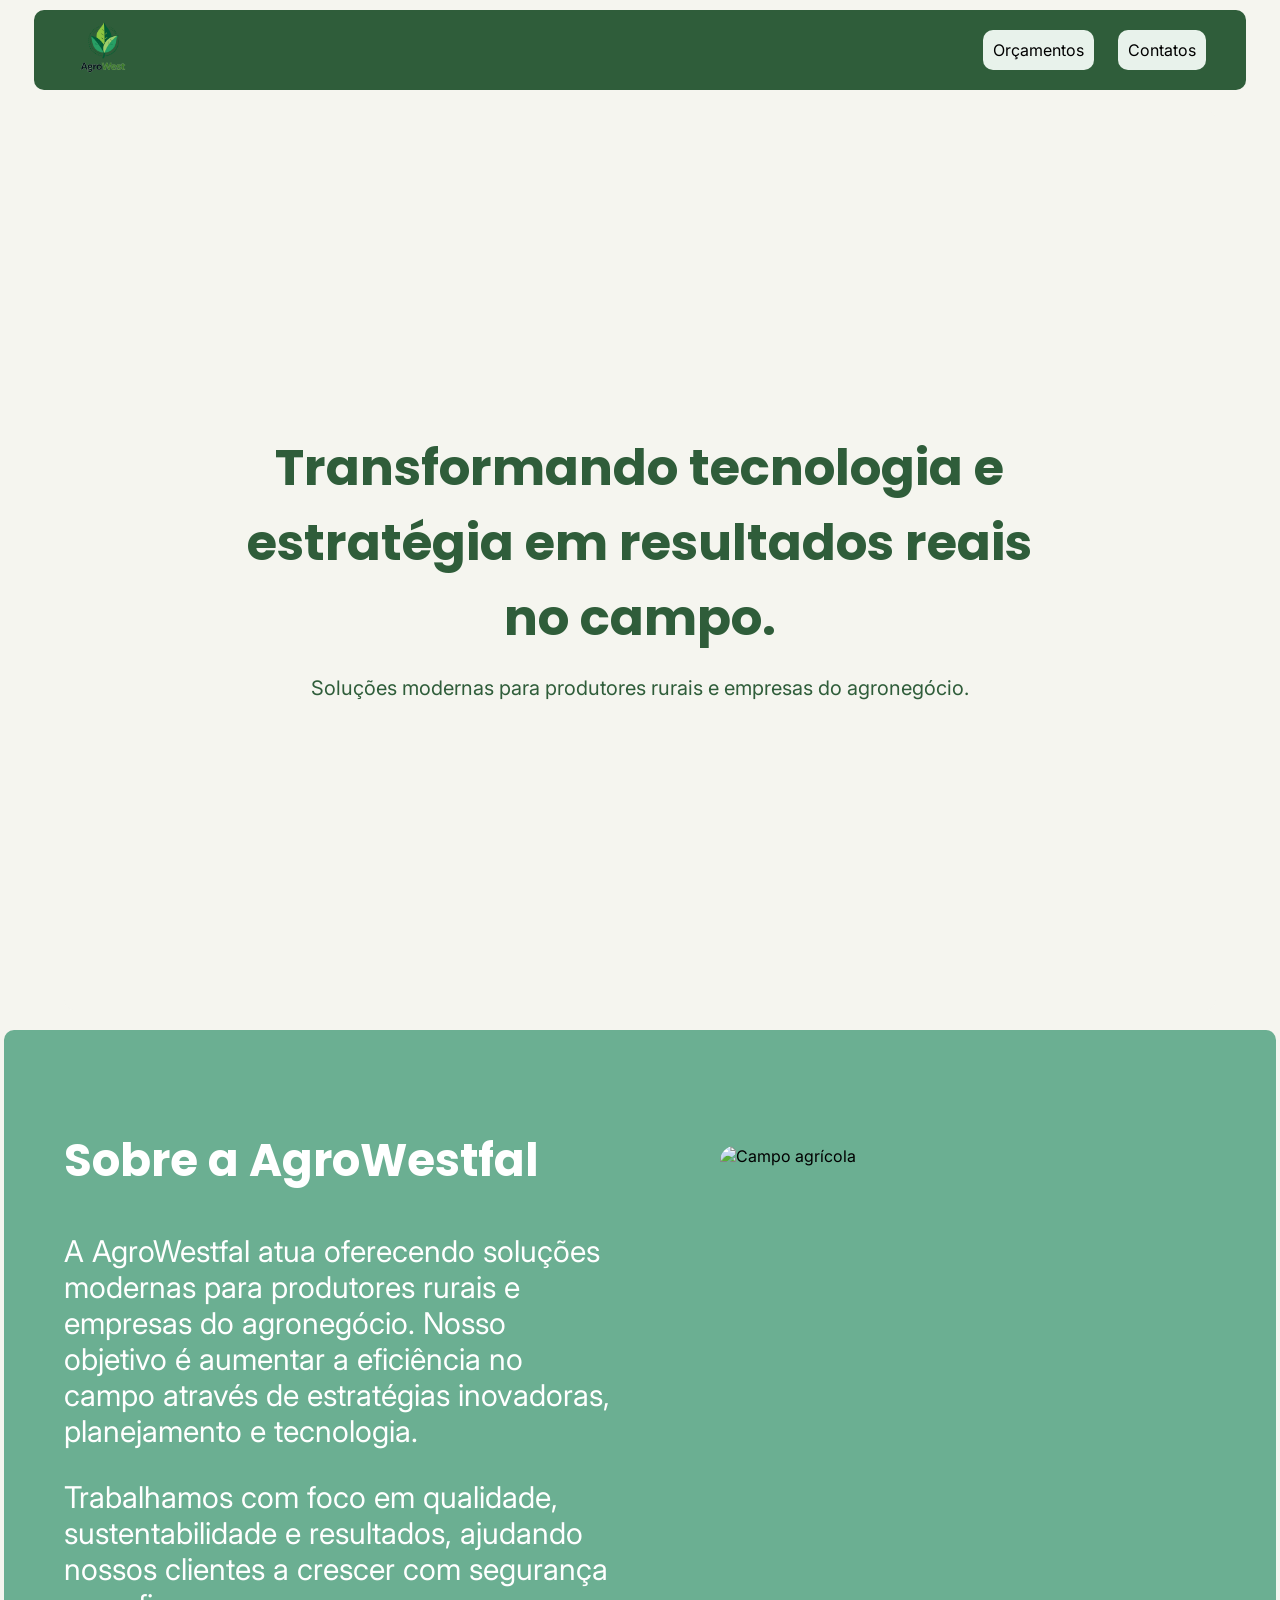
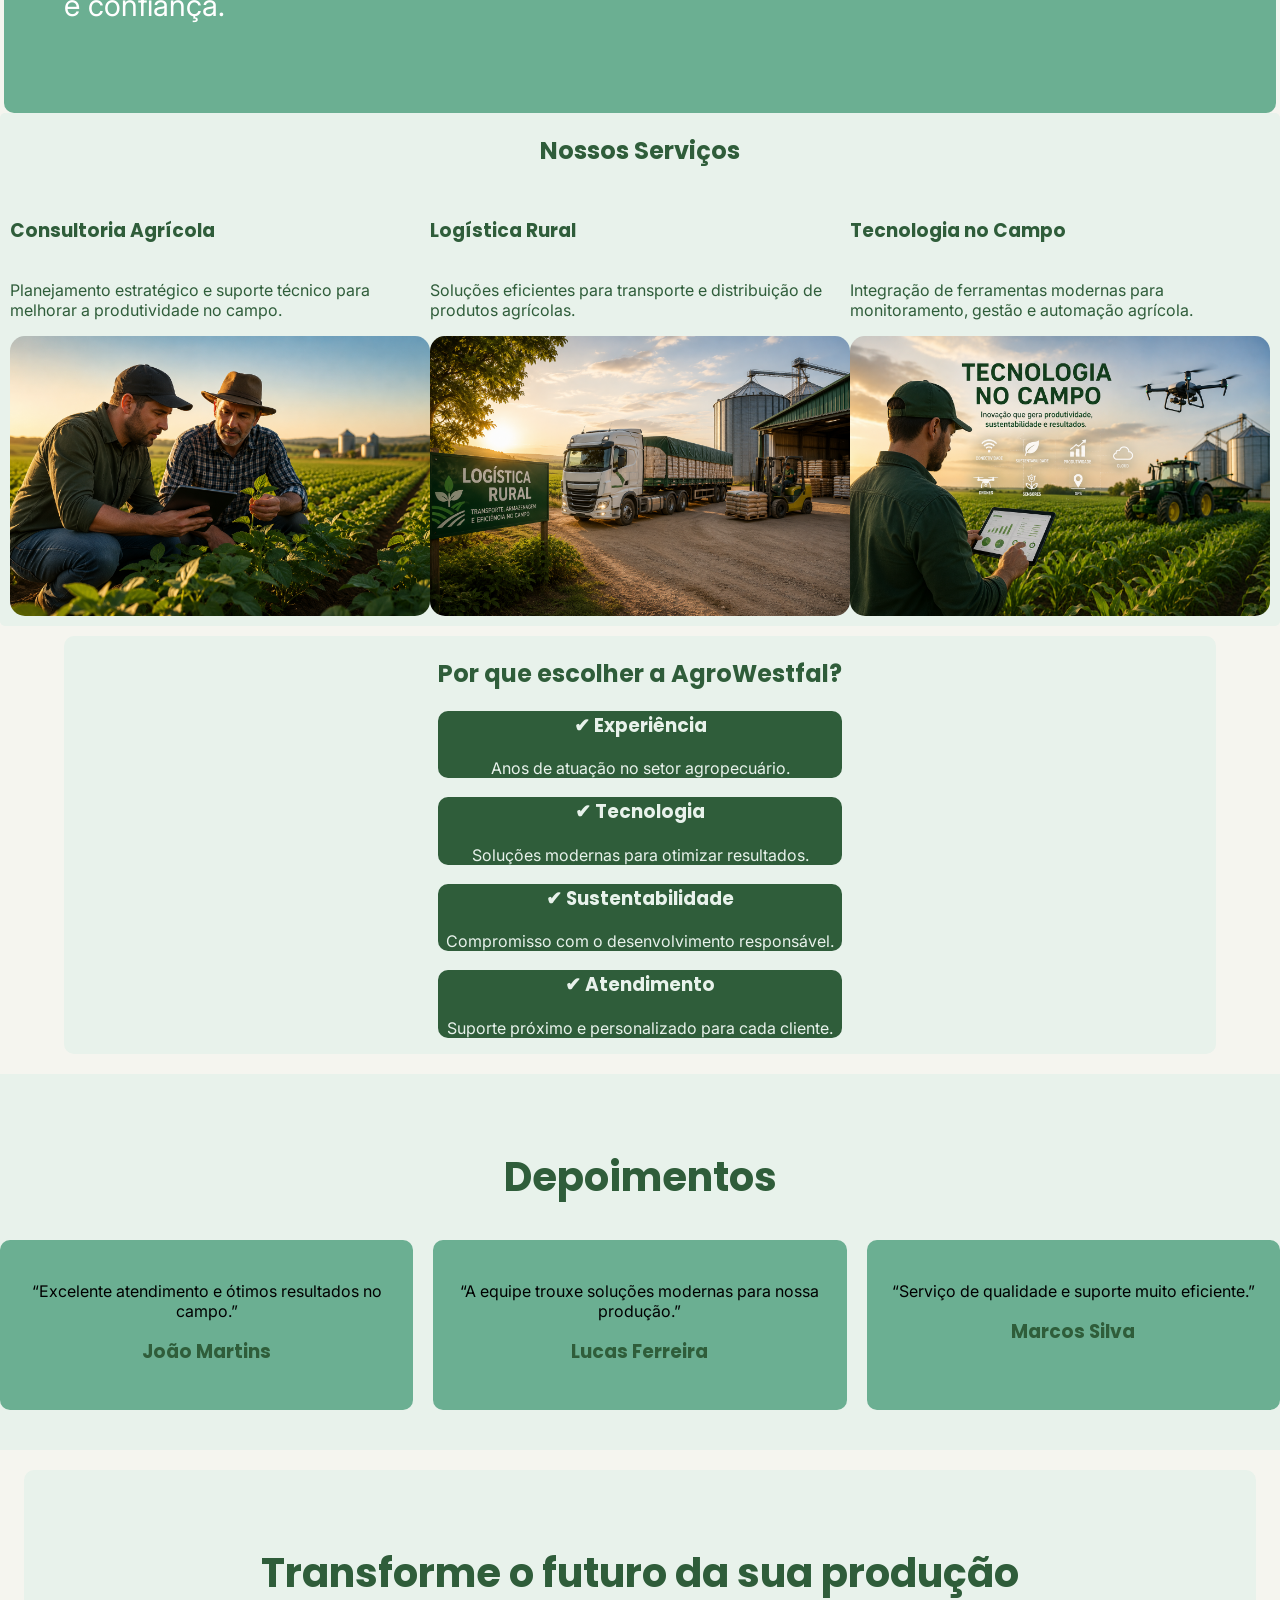
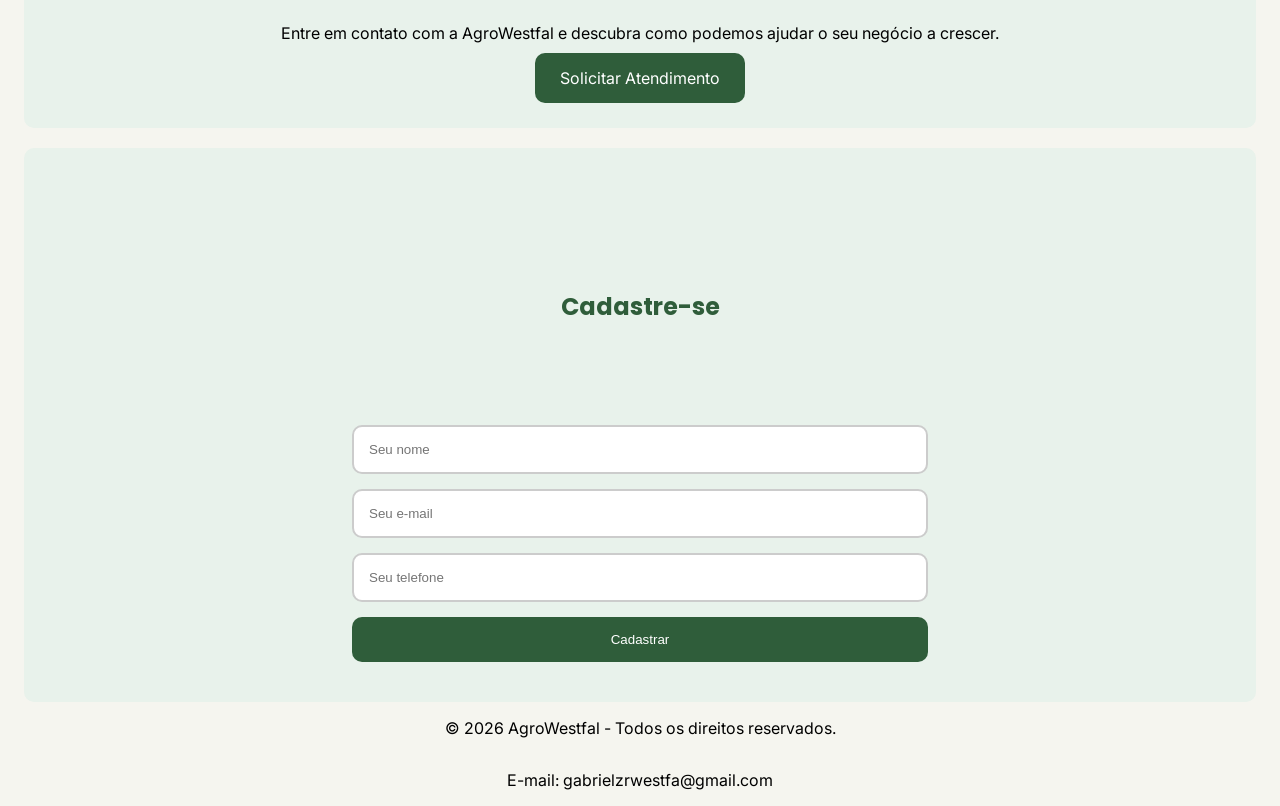
==== commit a43d0d56: "criando pasta css" ====
--- a/index.html
+++ b/index.html
@@ -4,7 +4,7 @@
 <head>
     <meta charset="UTF-8">
     <meta name="viewport" content="width=device-width, initial-scale=1.0">
-    <link rel="stylesheet" href="index.css">
+    <link rel="stylesheet" href="css/index.css">
     <link rel="preconnect" href="https://fonts.googleapis.com">
     <link rel="preconnect" href="https://fonts.gstatic.com" crossorigin>
     <link
--- a/css/index.css
+++ b/css/index.css
@@ -0,0 +1,327 @@
+:root {
+    /* CORES PRINCIPAIS */
+    --primary: #2F5D3A;
+    --secondary: #6BAF92;
+
+    /* BACKGROUNDS */
+    --bg-main: #F5F5EF;
+    --bg-section: #E8F2EB;
+    --white: #FFFFFF;
+
+    /* TEXTOS */
+    --text-dark: #1F2A1F;
+    --text-gray: #6B7280;
+
+    /* GRADIENTE */
+    --gradient-main:
+        linear-gradient(135deg, #2F5D3A, #6BAF92);
+}
+
+h1,
+h2,
+h3 {
+    font-family: 'Poppins', sans-serif;
+}
+
+p {
+    font-family: 'Inter', sans-serif
+}
+
+body {
+    font-family: 'Inter', sans-serif;
+    background-color: var(--bg-main);
+    display: flex;
+    flex-direction: column;
+    align-items: center;
+    margin: 0;
+}
+main{
+    display: flex;
+    flex-direction: column;
+    align-items: center;
+}
+
+section {
+    background-color: var(--bg-section);
+}
+
+header {
+    background-color: var(--primary);
+    width: 90%;
+    height: 80px;
+    display: flex;
+    justify-content: space-between;
+    align-items: center;
+    padding: 0 30px;
+    border-radius: 10px;
+    margin-top: 10px;
+}
+
+
+header div h1 {
+    margin: 0;
+}
+
+header div a {
+    background-color: var(--bg-section);
+    padding: 10px;
+    border-radius: 10px;
+    text-decoration: none;
+    color: inherit;
+    margin: 10px;
+}
+header img {
+    height: 100%;
+}
+.hero {
+    width: 90%;
+    height: 100vh;
+    background: var(--bg-main);
+    display: flex;
+    flex-direction: column;
+    justify-content: center;
+    align-items: center;
+    text-align: center;
+    border-radius: 10px;
+    margin-top: 20px;
+}
+
+.hero-texto {
+    color: var(--primary);
+    width: 70%;
+}
+
+.hero-texto h1 {
+    font-size: 50px;
+    margin-bottom: 20px;
+}
+
+.hero-texto p {
+    font-size: 20px;
+    margin-bottom: 30px;
+}
+/* Estilização sobre */
+#sobre {
+    background-color: var(--secondary);
+    display: grid;
+    grid-template-columns: 1fr 1fr;
+    align-items: center;
+    justify-items: center;
+    gap: 50px;
+    width: 90%;
+    padding: 60px;
+    border-radius: 10px;
+    margin-top: 20px;
+}
+
+#sobre img {
+    height: 80%;
+    width: 80%;
+    border-radius: 15px;
+    grid-column: 2;
+}
+
+#sobre div {
+    color: white;
+    grid-column: 1;
+    width: 100%;
+    font-size: 30px;
+
+}
+
+@media (max-width: 768px) {
+
+    #sobre {
+        grid-template-columns: 1fr;
+    }
+
+    #sobre div {
+        grid-column: 1;
+        grid-row: 1;
+    }
+
+    #sobre img {
+        grid-column: 1;
+        grid-row: 2;
+
+        width: 100%;
+        max-width: 100%;
+    }
+}
+
+#servicos {
+    color: var(--primary);
+    display: grid;
+    grid-template-columns: 1fr;
+    grid-template-rows: auto 1fr;
+    justify-items: center;
+    border-radius: 5px;
+}
+
+#servicos div {
+    display: grid;
+    background-color: var(--bg-section);
+    grid-template-columns: 1fr 1fr 1fr;
+    margin: 10px;
+}
+
+#servicos div article {
+    background-color:var(--bg-section);
+    display: flex;
+    flex-direction: column;
+    overflow: hidden;
+}
+
+#servicos div article img {
+    grid-row: 2;
+    border-radius: 15px;
+}
+#diferenciais h2 {
+    color: var(--primary);
+}
+
+#diferenciais {
+    margin-top:10px; 
+    width: 90%;
+    background-color: var(--bg-section);
+    display: grid;
+    grid-template-columns: 1fr;
+    grid-template-rows: 1fr;
+    justify-items: center;
+    border-radius: 10px;
+}
+
+#diferenciais div article {
+    color: var(--bg-section);
+    background-color: var(--primary);
+    border-radius: 10px; 
+    text-align: center; 
+}
+/* DEPOIMENTOS */
+
+#depoimentos {
+    width: 100%;
+    background-color: var(--bg-section);
+    padding: 40px;
+    border-radius: 10px;
+    margin-top: 20px;
+}
+
+#depoimentos h2 {
+    text-align: center;
+    color: var(--primary);
+    font-size: 40px;
+}
+
+.depoimentos-cards {
+    display: grid;
+    grid-template-columns: 1fr 1fr 1fr;
+    gap: 20px;
+}
+
+.depoimentos-cards article {
+    background-color: var(--secondary);
+    padding: 25px;
+    border-radius: 10px;
+    text-align: center;
+}
+
+.depoimentos-cards article h3 {
+    color: var(--primary);
+    margin-top: 15px;
+}
+/* CTA */
+
+.cta {
+    width: 90%;
+    background-color: var(--bg-section);
+    padding: 40px;
+    border-radius: 10px;
+    margin-top: 20px;
+    text-align: center;
+}
+
+.cta h2 {
+    color: var(--primary);
+    font-size: 40px;
+    margin-bottom: 20px;
+}
+
+.cta p {
+    margin-bottom: 25px;
+}
+
+.cta a {
+    background-color: var(--primary);
+    color: white;
+    text-decoration: none;
+    padding: 15px 25px;
+    border-radius: 10px;
+    transition: 0.3s;
+}
+
+.cta a:hover {
+    background-color: var(--secondary);
+}
+/* cadastro */
+.cadastro div {
+    display: grid;
+    grid-template-rows: 1fr 1fr;
+    grid-template-columns:1fr;
+    align-items: center;
+    justify-items: center;
+}
+.cadastro {
+    width: 90%;
+    background-color: var(--bg-section);
+    padding: 40px;
+    border-radius: 10px;
+    margin-top: 20px;
+}
+
+.cadastro h2 {
+    text-align: center;
+    color: var(--primary);
+    margin-bottom: 20px;
+}
+
+form {
+    display: flex;
+    flex-direction: column;
+    gap: 15px;
+    width: 50%;
+}
+
+form input,
+form textarea {
+    padding: 15px;
+    border-radius: 10px;
+    border: 2px solid #ccc;
+}
+
+form input:focus,
+form textarea:focus {
+    border-color: var(--secondary);
+    outline: none;
+}
+
+form textarea {
+    height: 120px;
+}
+
+form button {
+    background-color: var(--primary);
+    color: white;
+    border: none;
+    padding: 15px;
+    border-radius: 10px;
+}
+
+form button:hover {
+    background-color: var(--secondary);
+}
+footer{
+    display: flex;
+    flex-direction: column;
+    align-items: center;
+}
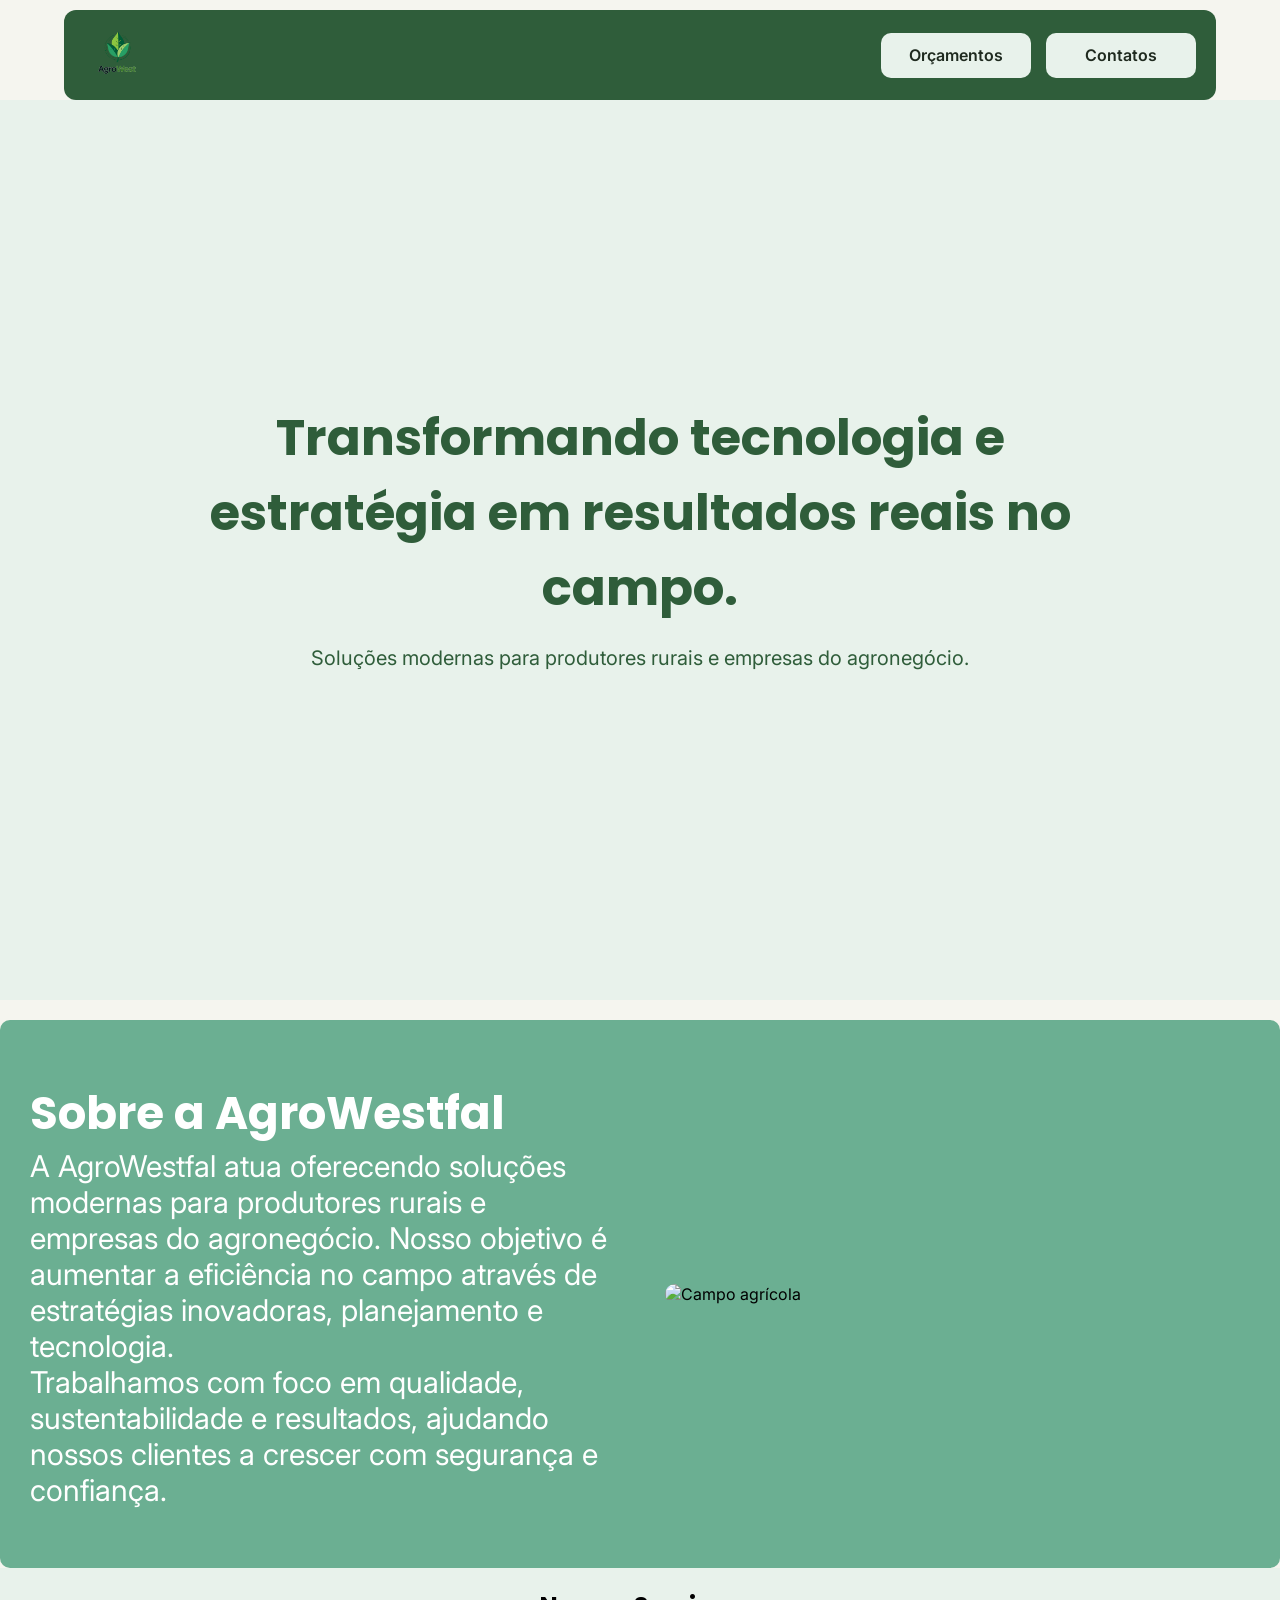
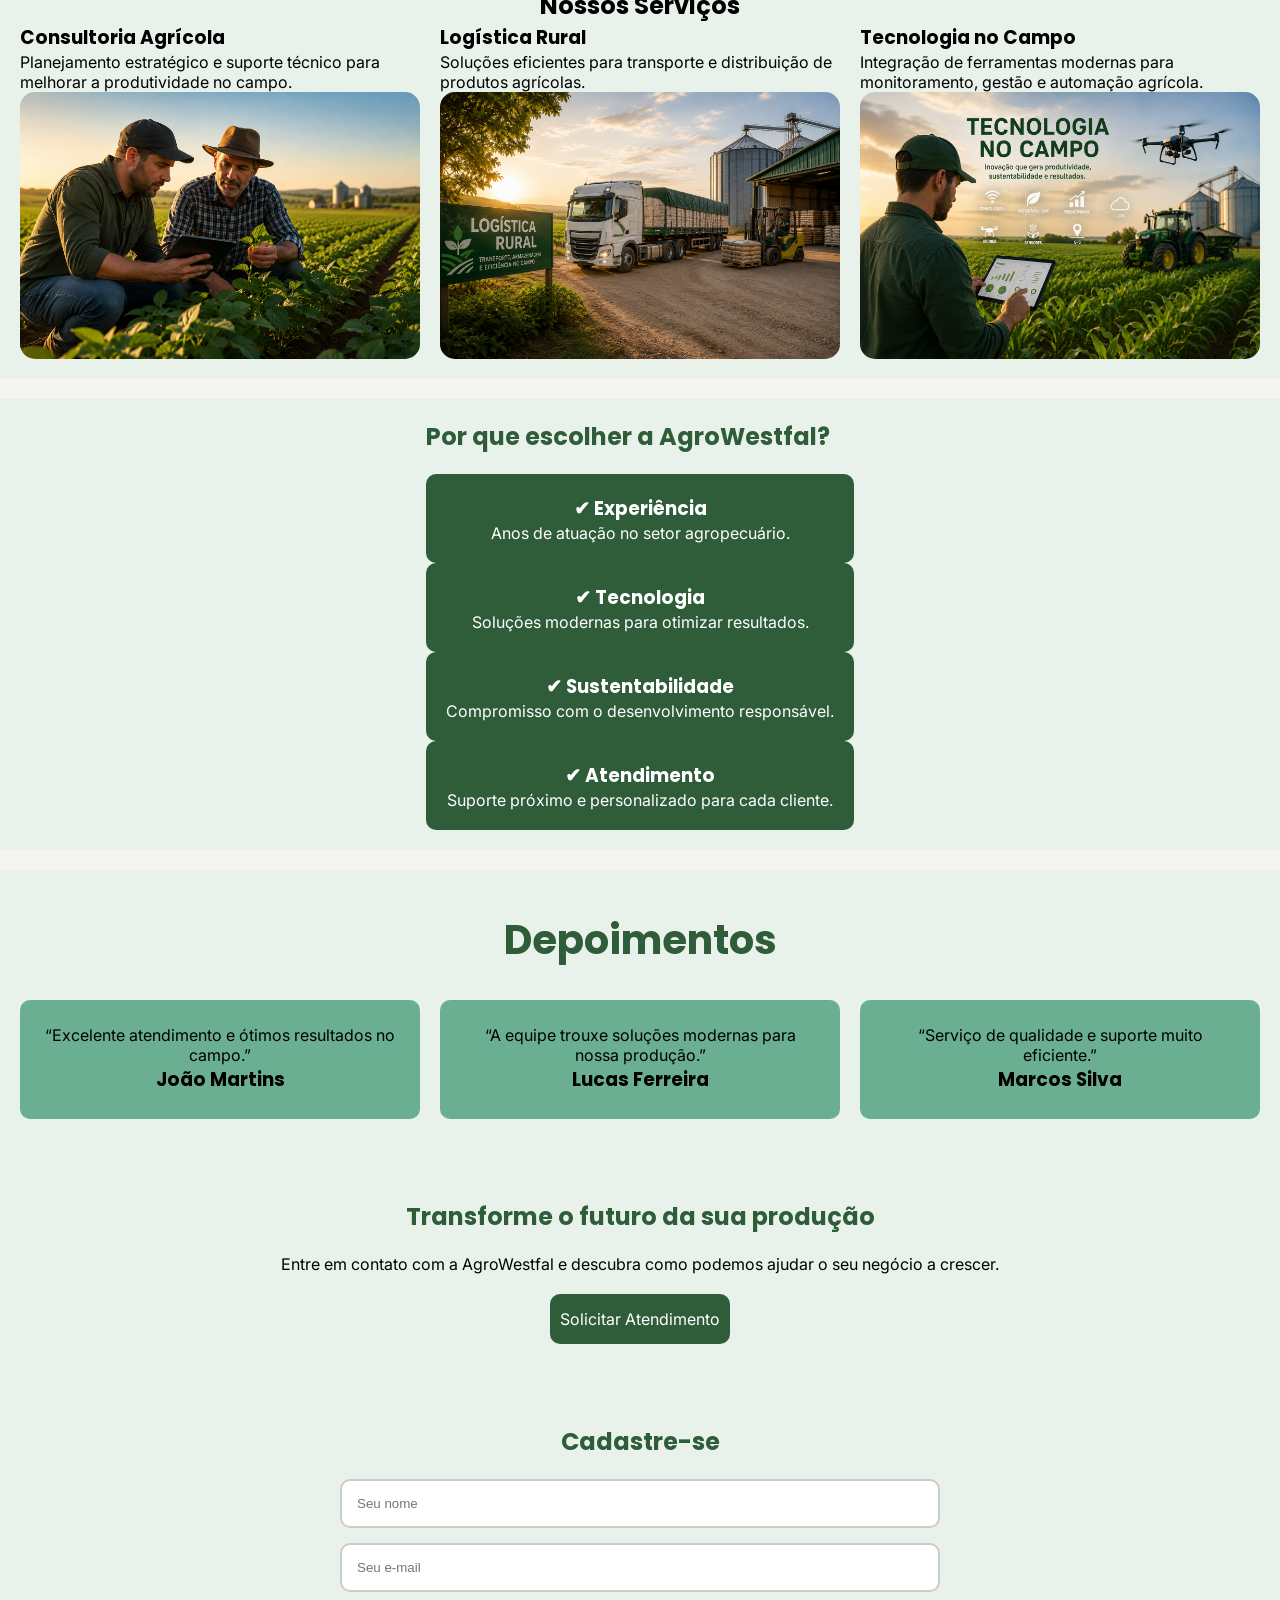
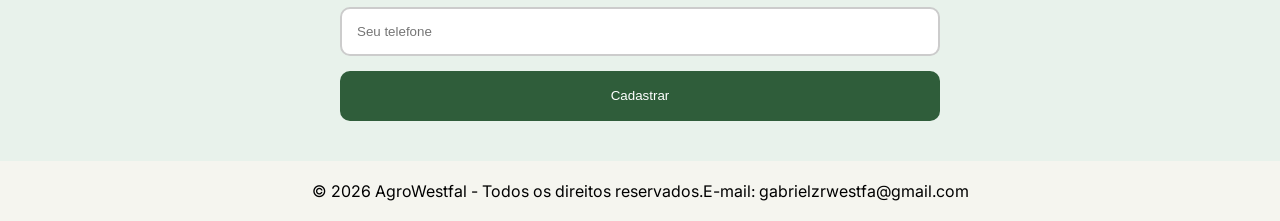
==== commit 6eb07304: "Estilização da pagina de contatos" ====
--- a/index.html
+++ b/index.html
@@ -15,12 +15,14 @@
 
 <body>
     <header>
-        <img src="assets/LogoAgroWest.png" alt="">
-        <div>
-            <a href="#" class="btn-primary">Orçamentos</a>
-            <a href="#" class="btn-secondary">Contatos</a>
+        <img src="assets/LogoAgroWest.png" alt="Logo AgroWest">
+
+        <div class="menu">
+            <a href="">Orçamentos</a>
+            <a href="contato.html">Contatos</a>
         </div>
     </header>
+</body>
     <main>
 
         <section class="hero">
@@ -181,7 +183,7 @@
         <p>© 2026 AgroWestfal - Todos os direitos reservados.</p>
          <p>E-mail: gabrielzrwestfa@gmail.com</p>   
     </footer>
-
+    <script src="/javascript/script.js"></script>
 </body>
 
 </html>
--- a/css/index.css
+++ b/css/index.css
@@ -1,327 +1,354 @@
-:root {
-    /* CORES PRINCIPAIS */
-    --primary: #2F5D3A;
-    --secondary: #6BAF92;
-
-    /* BACKGROUNDS */
-    --bg-main: #F5F5EF;
-    --bg-section: #E8F2EB;
-    --white: #FFFFFF;
-
-    /* TEXTOS */
-    --text-dark: #1F2A1F;
-    --text-gray: #6B7280;
-
-    /* GRADIENTE */
-    --gradient-main:
-        linear-gradient(135deg, #2F5D3A, #6BAF92);
-}
-
-h1,
-h2,
-h3 {
-    font-family: 'Poppins', sans-serif;
-}
-
-p {
-    font-family: 'Inter', sans-serif
-}
-
-body {
-    font-family: 'Inter', sans-serif;
-    background-color: var(--bg-main);
-    display: flex;
-    flex-direction: column;
-    align-items: center;
-    margin: 0;
-}
+:root{
+--primary:#2F5D3A;
+--secondary:#6BAF92;
+--bg-main:#F5F5EF;
+--bg-section:#E8F2EB;
+--white:#FFFFFF;
+--text-dark:#1F2A1F;
+--text-gray:#6B7280;
+--gradient-main:linear-gradient(135deg,#2F5D3A,#6BAF92);
+}
+
+*{
+margin:0;
+padding:0;
+box-sizing:border-box;
+}
+
+html,body{
+width:100%;
+overflow-x:hidden;
+}
+
+body{
+font-family:'Inter',sans-serif;
+background-color:var(--bg-main);
+display:flex;
+flex-direction:column;
+align-items:center;
+}
+
+h1,h2,h3{
+font-family:'Poppins',sans-serif;
+}
+
+p{
+font-family:'Inter',sans-serif;
+}
+
 main{
-    display: flex;
-    flex-direction: column;
-    align-items: center;
-}
-
-section {
-    background-color: var(--bg-section);
-}
-
-header {
-    background-color: var(--primary);
-    width: 90%;
-    height: 80px;
-    display: flex;
-    justify-content: space-between;
-    align-items: center;
-    padding: 0 30px;
-    border-radius: 10px;
-    margin-top: 10px;
-}
-
-
-header div h1 {
-    margin: 0;
-}
-
-header div a {
-    background-color: var(--bg-section);
-    padding: 10px;
-    border-radius: 10px;
-    text-decoration: none;
-    color: inherit;
-    margin: 10px;
-}
-header img {
-    height: 100%;
-}
-.hero {
-    width: 90%;
-    height: 100vh;
-    background: var(--bg-main);
-    display: flex;
-    flex-direction: column;
-    justify-content: center;
-    align-items: center;
-    text-align: center;
-    border-radius: 10px;
-    margin-top: 20px;
-}
-
-.hero-texto {
-    color: var(--primary);
-    width: 70%;
-}
-
-.hero-texto h1 {
-    font-size: 50px;
-    margin-bottom: 20px;
-}
-
-.hero-texto p {
-    font-size: 20px;
-    margin-bottom: 30px;
-}
-/* Estilização sobre */
-#sobre {
-    background-color: var(--secondary);
-    display: grid;
-    grid-template-columns: 1fr 1fr;
-    align-items: center;
-    justify-items: center;
-    gap: 50px;
-    width: 90%;
-    padding: 60px;
-    border-radius: 10px;
-    margin-top: 20px;
-}
-
-#sobre img {
-    height: 80%;
-    width: 80%;
-    border-radius: 15px;
-    grid-column: 2;
-}
-
-#sobre div {
-    color: white;
-    grid-column: 1;
-    width: 100%;
-    font-size: 30px;
-
-}
-
-@media (max-width: 768px) {
-
-    #sobre {
-        grid-template-columns: 1fr;
-    }
-
-    #sobre div {
-        grid-column: 1;
-        grid-row: 1;
-    }
-
-    #sobre img {
-        grid-column: 1;
-        grid-row: 2;
-
-        width: 100%;
-        max-width: 100%;
-    }
-}
-
-#servicos {
-    color: var(--primary);
-    display: grid;
-    grid-template-columns: 1fr;
-    grid-template-rows: auto 1fr;
-    justify-items: center;
-    border-radius: 5px;
-}
-
-#servicos div {
-    display: grid;
-    background-color: var(--bg-section);
-    grid-template-columns: 1fr 1fr 1fr;
-    margin: 10px;
-}
-
-#servicos div article {
-    background-color:var(--bg-section);
-    display: flex;
-    flex-direction: column;
-    overflow: hidden;
-}
-
-#servicos div article img {
-    grid-row: 2;
-    border-radius: 15px;
-}
-#diferenciais h2 {
-    color: var(--primary);
-}
-
-#diferenciais {
-    margin-top:10px; 
-    width: 90%;
-    background-color: var(--bg-section);
-    display: grid;
-    grid-template-columns: 1fr;
-    grid-template-rows: 1fr;
-    justify-items: center;
-    border-radius: 10px;
-}
-
-#diferenciais div article {
-    color: var(--bg-section);
-    background-color: var(--primary);
-    border-radius: 10px; 
-    text-align: center; 
-}
+width:100%;
+display:flex;
+flex-direction:column;
+align-items:center;
+}
+
+section{
+width:100%;
+background-color:var(--bg-section);
+}
+
+/* HEADER */
+
+header{
+background-color:var(--primary);
+width:90%;
+max-width:1400px;
+height:90px;
+display:flex;
+justify-content:space-between;
+align-items:center;
+padding:0 20px;
+border-radius:12px;
+margin-top:10px;
+}
+
+header img{
+height:75%;
+object-fit:contain;
+}
+
+.menu{
+display:flex;
+gap:15px;
+align-items:center;
+}
+
+.menu a{
+width:150px;
+height:45px;
+display:flex;
+justify-content:center;
+align-items:center;
+background-color:var(--bg-section);
+color:var(--text-dark);
+text-decoration:none;
+border-radius:10px;
+font-weight:600;
+transition:.3s;
+}
+
+.menu a:hover{
+background-color:var(--secondary);
+color:white;
+}
+
+/* HERO */
+
+.hero{
+width:100%;
+min-height:100vh;
+display:flex;
+flex-direction:column;
+justify-content:center;
+align-items:center;
+text-align:center;
+padding:40px 20px;
+}
+
+.hero-texto{
+width:min(900px,90%);
+color:var(--primary);
+}
+
+.hero-texto h1{
+font-size:clamp(32px,5vw,50px);
+margin-bottom:20px;
+}
+
+.hero-texto p{
+font-size:clamp(16px,2vw,20px);
+margin-bottom:30px;
+}
+
+/* SOBRE */
+
+#sobre{
+background-color:var(--secondary);
+width:100%;
+display:grid;
+grid-template-columns:1fr 1fr;
+align-items:center;
+gap:50px;
+padding:60px 30px;
+border-radius:10px;
+margin-top:20px;
+}
+
+#sobre img{
+width:100%;
+max-width:700px;
+border-radius:15px;
+}
+
+#sobre div{
+color:white;
+font-size:clamp(18px,3vw,30px);
+}
+
+/* SERVIÇOS */
+
+#servicos{
+width:100%;
+padding:20px;
+display:grid;
+justify-items:center;
+}
+
+#servicos div{
+width:100%;
+display:grid;
+grid-template-columns:repeat(auto-fit,minmax(250px,1fr));
+gap:20px;
+}
+
+#servicos article{
+display:flex;
+flex-direction:column;
+border-radius:10px;
+overflow:hidden;
+}
+
+#servicos article img{
+width:100%;
+border-radius:15px;
+}
+
+/* DIFERENCIAIS */
+
+#diferenciais{
+width:100%;
+padding:20px;
+display:grid;
+justify-items:center;
+margin-top:20px;
+}
+
+#diferenciais h2{
+color:var(--primary);
+margin-bottom:20px;
+}
+
+#diferenciais article{
+background-color:var(--primary);
+color:white;
+padding:20px;
+border-radius:10px;
+text-align:center;
+}
+
 /* DEPOIMENTOS */
 
-#depoimentos {
-    width: 100%;
-    background-color: var(--bg-section);
-    padding: 40px;
-    border-radius: 10px;
-    margin-top: 20px;
-}
-
-#depoimentos h2 {
-    text-align: center;
-    color: var(--primary);
-    font-size: 40px;
-}
-
-.depoimentos-cards {
-    display: grid;
-    grid-template-columns: 1fr 1fr 1fr;
-    gap: 20px;
-}
-
-.depoimentos-cards article {
-    background-color: var(--secondary);
-    padding: 25px;
-    border-radius: 10px;
-    text-align: center;
-}
-
-.depoimentos-cards article h3 {
-    color: var(--primary);
-    margin-top: 15px;
-}
+#depoimentos{
+width:100%;
+padding:40px 20px;
+margin-top:20px;
+}
+
+#depoimentos h2{
+text-align:center;
+color:var(--primary);
+font-size:clamp(28px,5vw,40px);
+margin-bottom:30px;
+}
+
+.depoimentos-cards{
+display:grid;
+grid-template-columns:repeat(auto-fit,minmax(250px,1fr));
+gap:20px;
+}
+
+.depoimentos-cards article{
+background-color:var(--secondary);
+padding:25px;
+border-radius:10px;
+text-align:center;
+}
+
 /* CTA */
 
-.cta {
-    width: 90%;
-    background-color: var(--bg-section);
-    padding: 40px;
-    border-radius: 10px;
-    margin-top: 20px;
-    text-align: center;
-}
-
-.cta h2 {
-    color: var(--primary);
-    font-size: 40px;
-    margin-bottom: 20px;
-}
-
-.cta p {
-    margin-bottom: 25px;
-}
-
-.cta a {
-    background-color: var(--primary);
-    color: white;
-    text-decoration: none;
-    padding: 15px 25px;
-    border-radius: 10px;
-    transition: 0.3s;
-}
-
-.cta a:hover {
-    background-color: var(--secondary);
-}
-/* cadastro */
-.cadastro div {
-    display: grid;
-    grid-template-rows: 1fr 1fr;
-    grid-template-columns:1fr;
-    align-items: center;
-    justify-items: center;
-}
-.cadastro {
-    width: 90%;
-    background-color: var(--bg-section);
-    padding: 40px;
-    border-radius: 10px;
-    margin-top: 20px;
-}
-
-.cadastro h2 {
-    text-align: center;
-    color: var(--primary);
-    margin-bottom: 20px;
-}
-
-form {
-    display: flex;
-    flex-direction: column;
-    gap: 15px;
-    width: 50%;
+.cta{
+width:100%;
+padding:40px 20px;
+text-align:center;
+}
+
+.cta h2{
+color:var(--primary);
+margin-bottom:20px;
+}
+
+.cta p{
+margin-bottom:20px;
+}
+
+.cta a{
+display:inline-flex;
+justify-content:center;
+align-items:center;
+width:180px;
+height:50px;
+background-color:var(--primary);
+color:white;
+text-decoration:none;
+border-radius:10px;
+}
+
+.cta a:hover{
+background-color:var(--secondary);
+}
+
+/* CADASTRO */
+
+.cadastro{
+width:100%;
+padding:40px 20px;
+}
+
+.cadastro div{
+display:grid;
+justify-items:center;
+}
+
+.cadastro h2{
+text-align:center;
+color:var(--primary);
+margin-bottom:20px;
+}
+
+form{
+width:min(600px,90%);
+display:flex;
+flex-direction:column;
+gap:15px;
 }
 
 form input,
-form textarea {
-    padding: 15px;
-    border-radius: 10px;
-    border: 2px solid #ccc;
+form textarea{
+padding:15px;
+border-radius:10px;
+border:2px solid #ccc;
+}
+
+form textarea{
+min-height:120px;
 }
 
 form input:focus,
-form textarea:focus {
-    border-color: var(--secondary);
-    outline: none;
-}
-
-form textarea {
-    height: 120px;
-}
-
-form button {
-    background-color: var(--primary);
-    color: white;
-    border: none;
-    padding: 15px;
-    border-radius: 10px;
-}
-
-form button:hover {
-    background-color: var(--secondary);
-}
+form textarea:focus{
+border-color:var(--secondary);
+outline:none;
+}
+
+form button{
+height:50px;
+border:none;
+border-radius:10px;
+background-color:var(--primary);
+color:white;
+cursor:pointer;
+}
+
+form button:hover{
+background-color:var(--secondary);
+}
+
+/* FOOTER */
+
 footer{
-    display: flex;
-    flex-direction: column;
-    align-items: center;
+width:100%;
+display:flex;
+justify-content:center;
+padding:20px;
+}
+
+/* RESPONSIVO */
+
+@media(max-width:768px){
+
+header{
+height:auto;
+padding:20px;
+flex-direction:column;
+gap:15px;
+}
+
+.menu{
+width:100%;
+flex-direction:column;
+}
+
+.menu a{
+width:100%;
+max-width:250px;
+}
+
+#sobre{
+grid-template-columns:1fr;
+}
+
+.hero{
+min-height:auto;
+}
+
 }
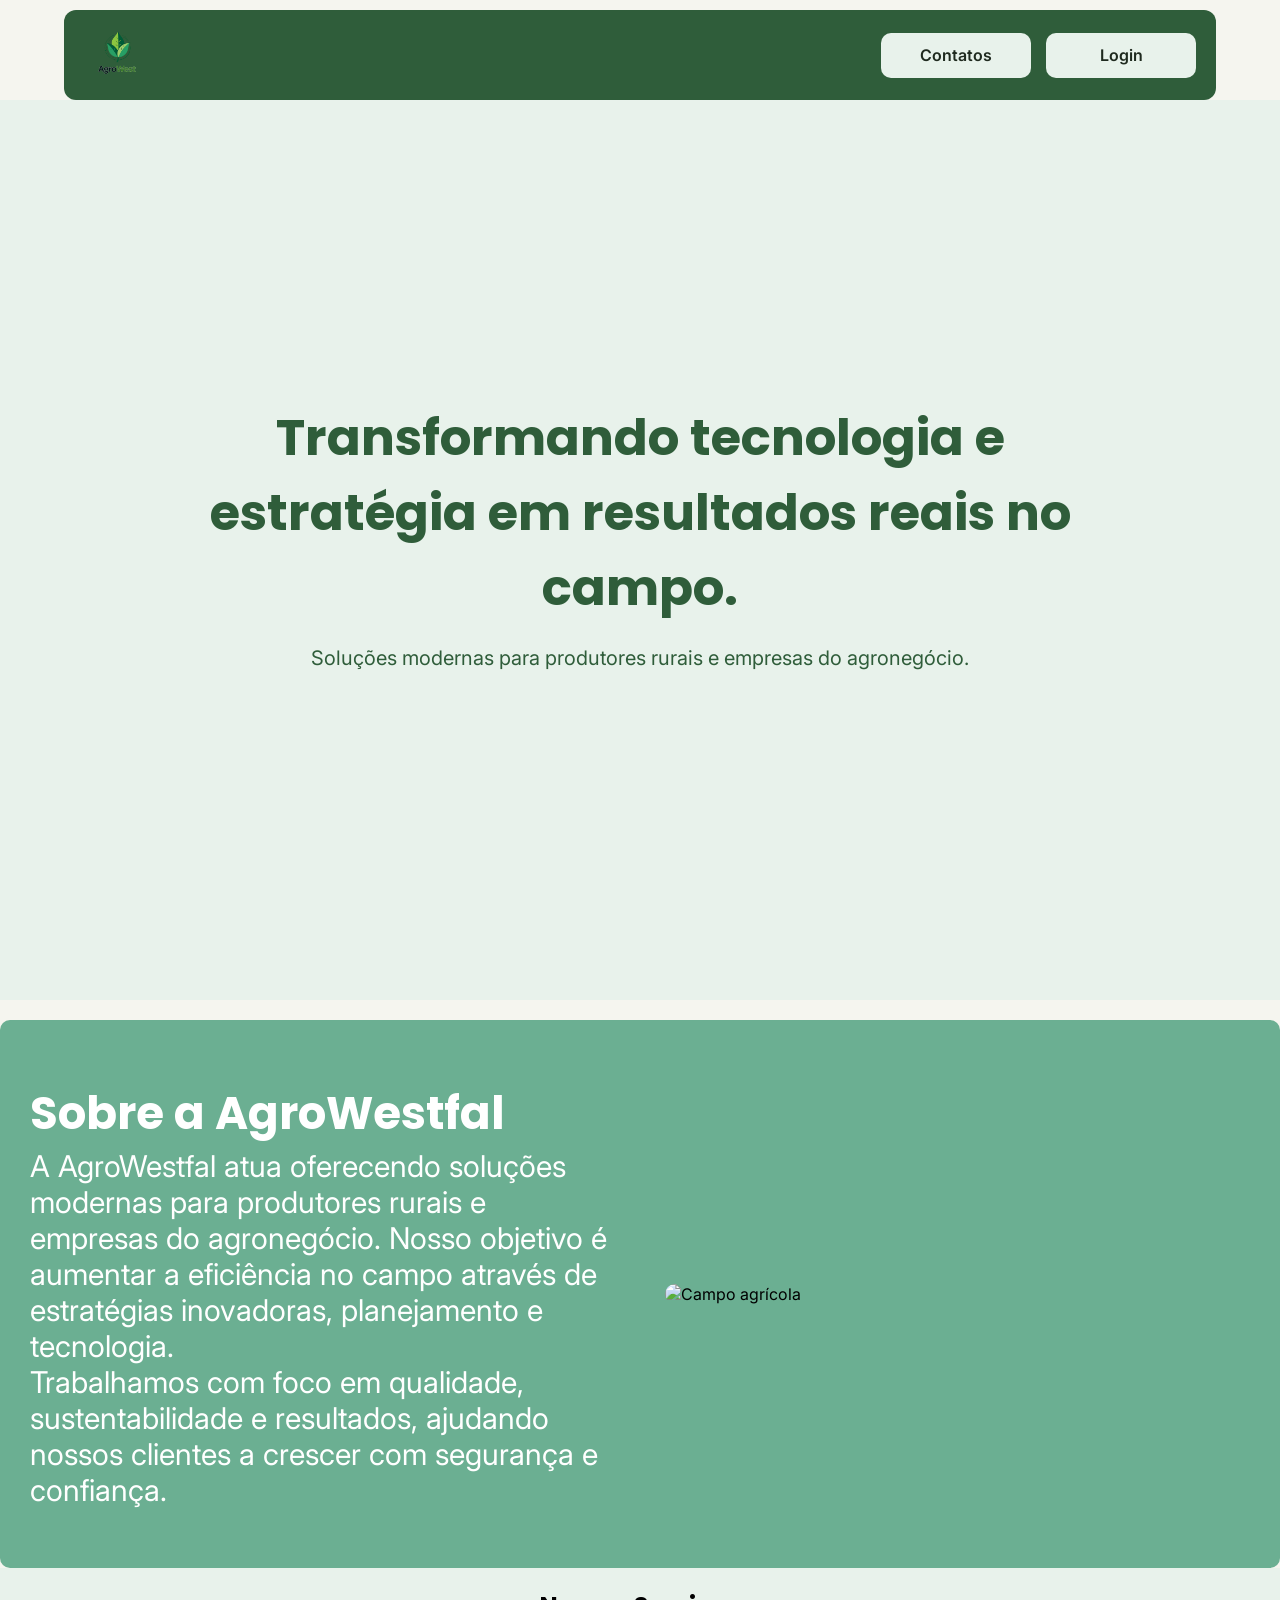
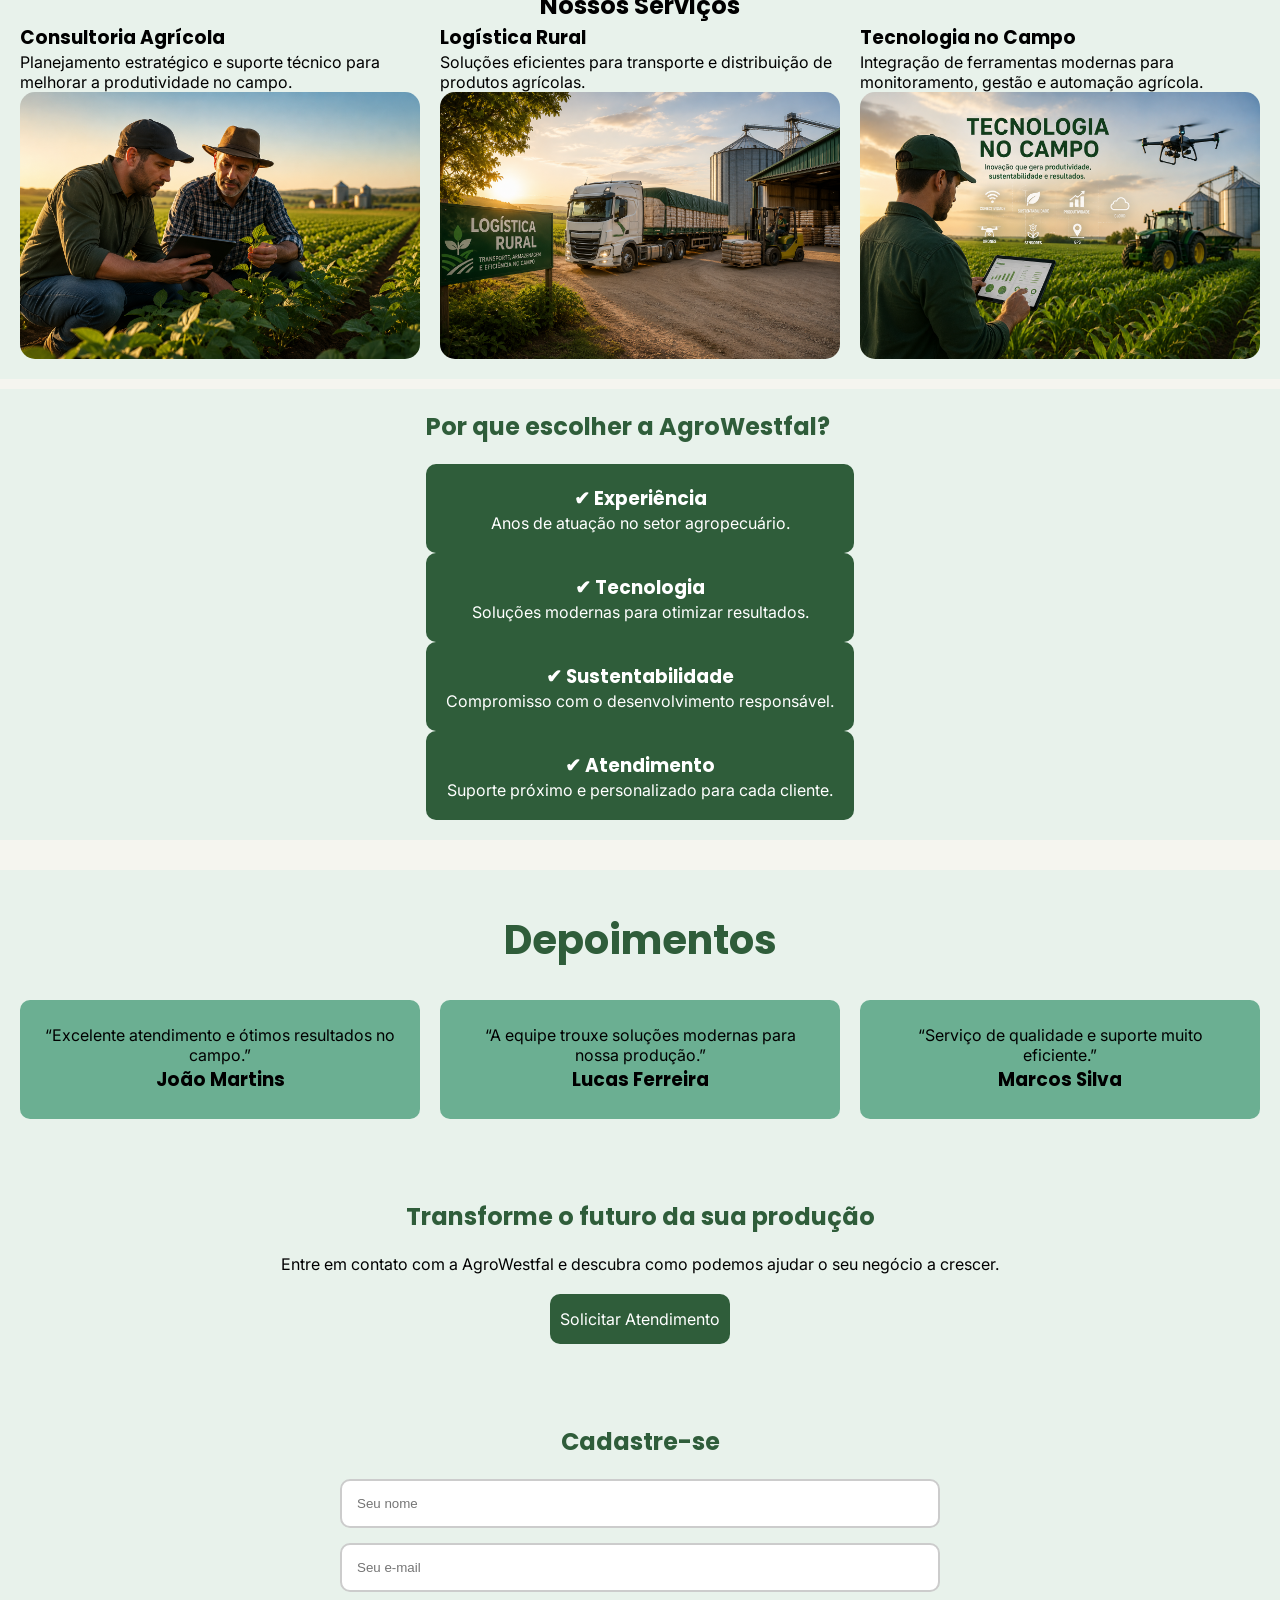
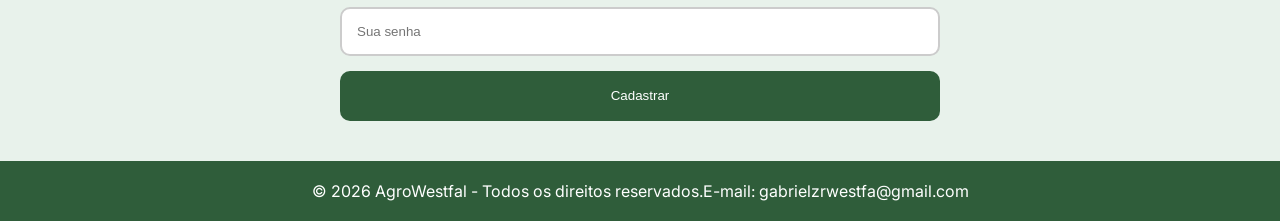
==== commit 16ba1aab: "Estilização da pagina de login e fanalização para a entrega do projeto." ====
--- a/index.html
+++ b/index.html
@@ -18,8 +18,8 @@
         <img src="assets/LogoAgroWest.png" alt="Logo AgroWest">
 
         <div class="menu">
-            <a href="">Orçamentos</a>
             <a href="contato.html">Contatos</a>
+            <a href="login.html">Login</a>
         </div>
     </header>
 </body>
@@ -170,7 +170,7 @@
                 <form>
                     <input type="text" placeholder="Seu nome" required>
                     <input type="email" placeholder="Seu e-mail" required>
-                    <input type="text" placeholder="Seu telefone">
+                    <input type="password" placeholder="Sua senha">
                     <button type="submit">Cadastrar</button>
                 </form>
             </div>
--- a/css/index.css
+++ b/css/index.css
@@ -65,6 +65,7 @@
 
 header img{
 height:75%;
+max-height:80px;
 object-fit:contain;
 }
 
@@ -87,7 +88,7 @@
 font-weight:600;
 transition:.3s;
 }
-
+                                  
 .menu a:hover{
 background-color:var(--secondary);
 color:white;
@@ -182,6 +183,7 @@
 display:grid;
 justify-items:center;
 margin-top:20px;
+margin: 10px;
 }
 
 #diferenciais h2{
@@ -316,6 +318,8 @@
 /* FOOTER */
 
 footer{
+background-color: var(--primary);
+color: var(--white);
 width:100%;
 display:flex;
 justify-content:center;
